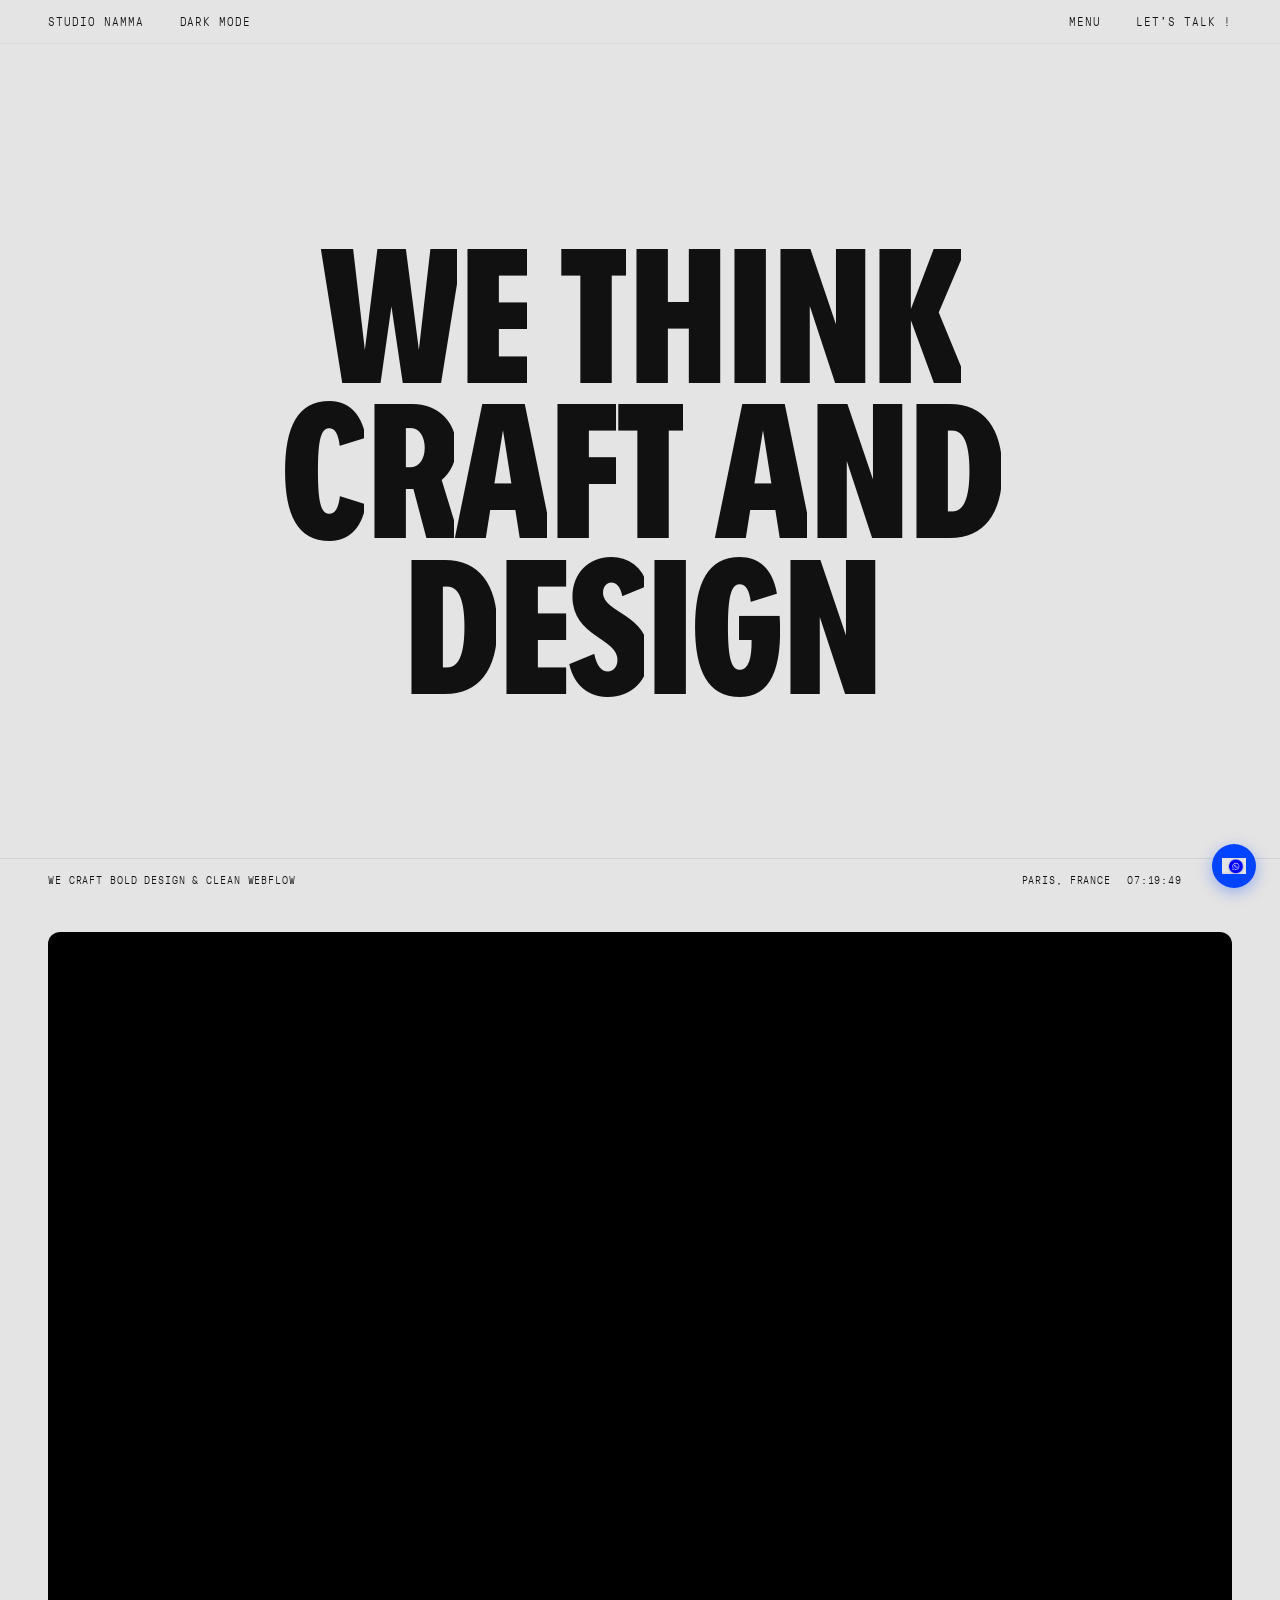
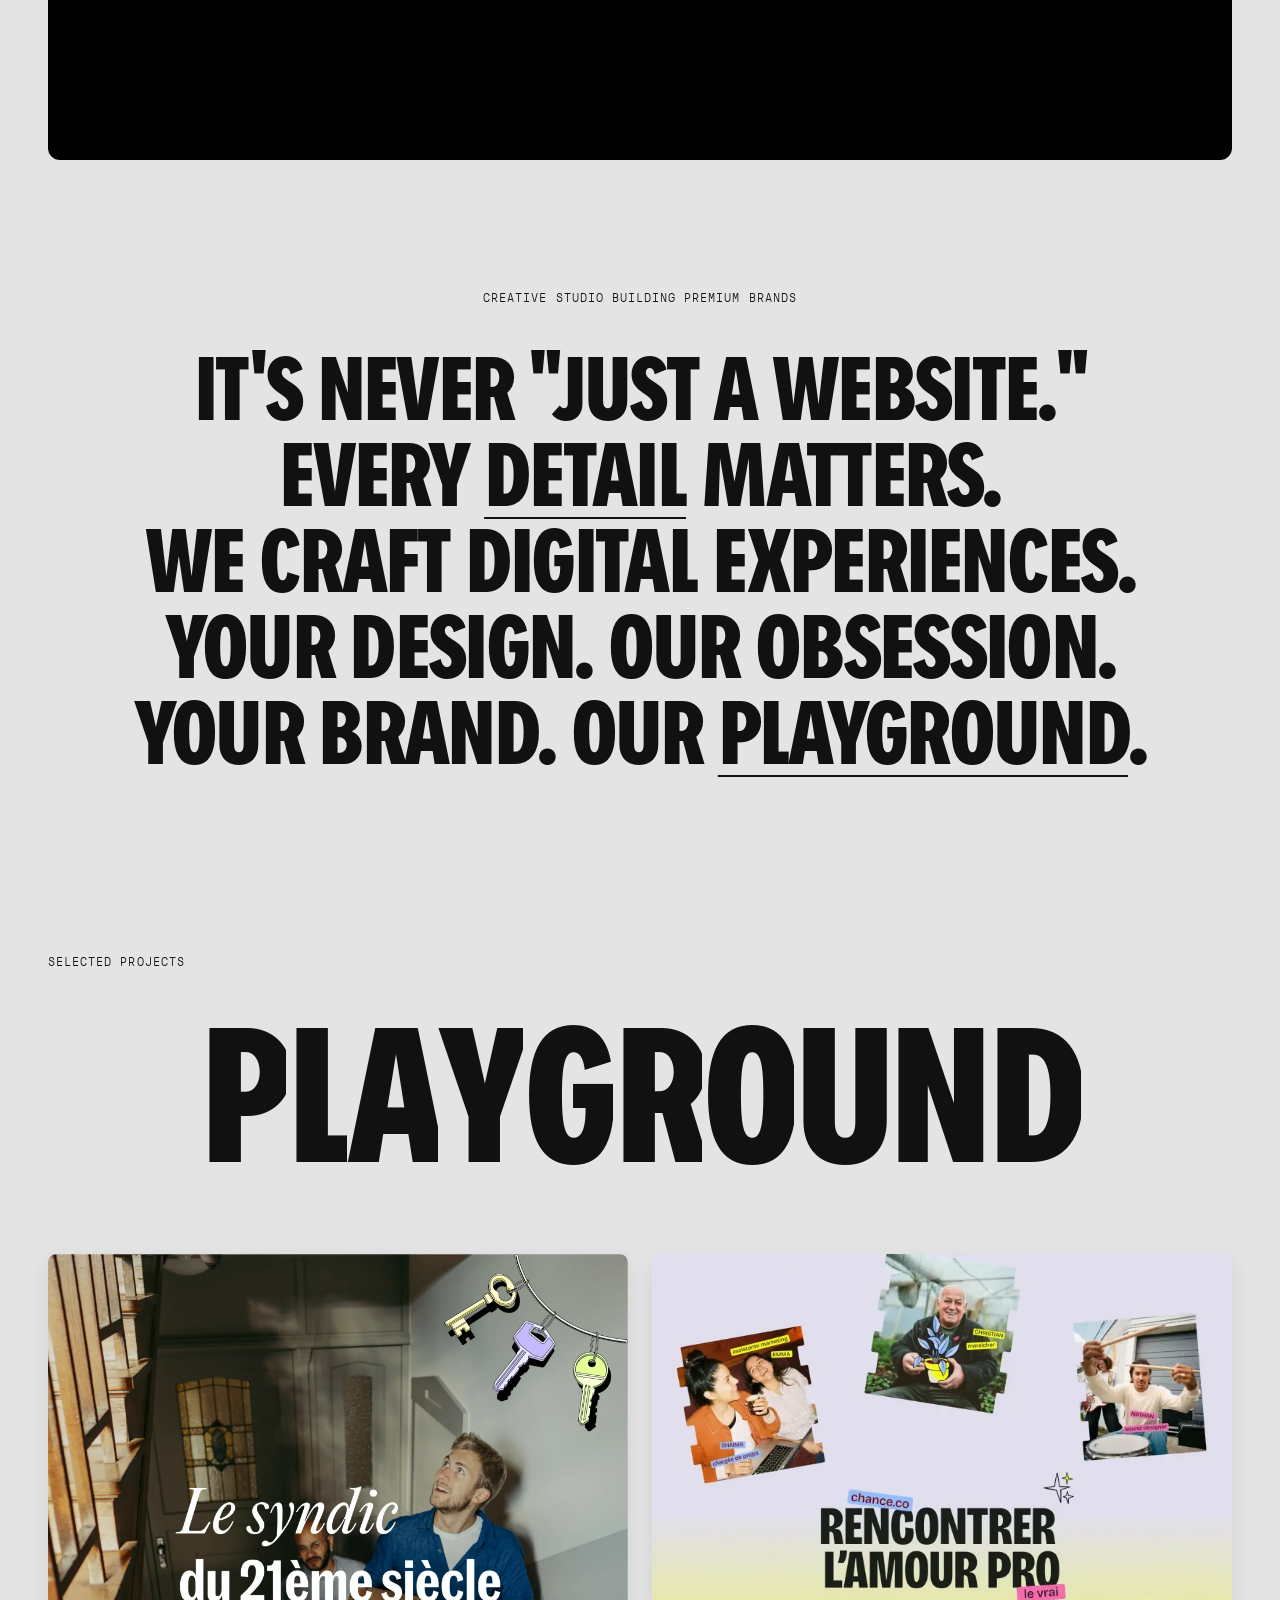
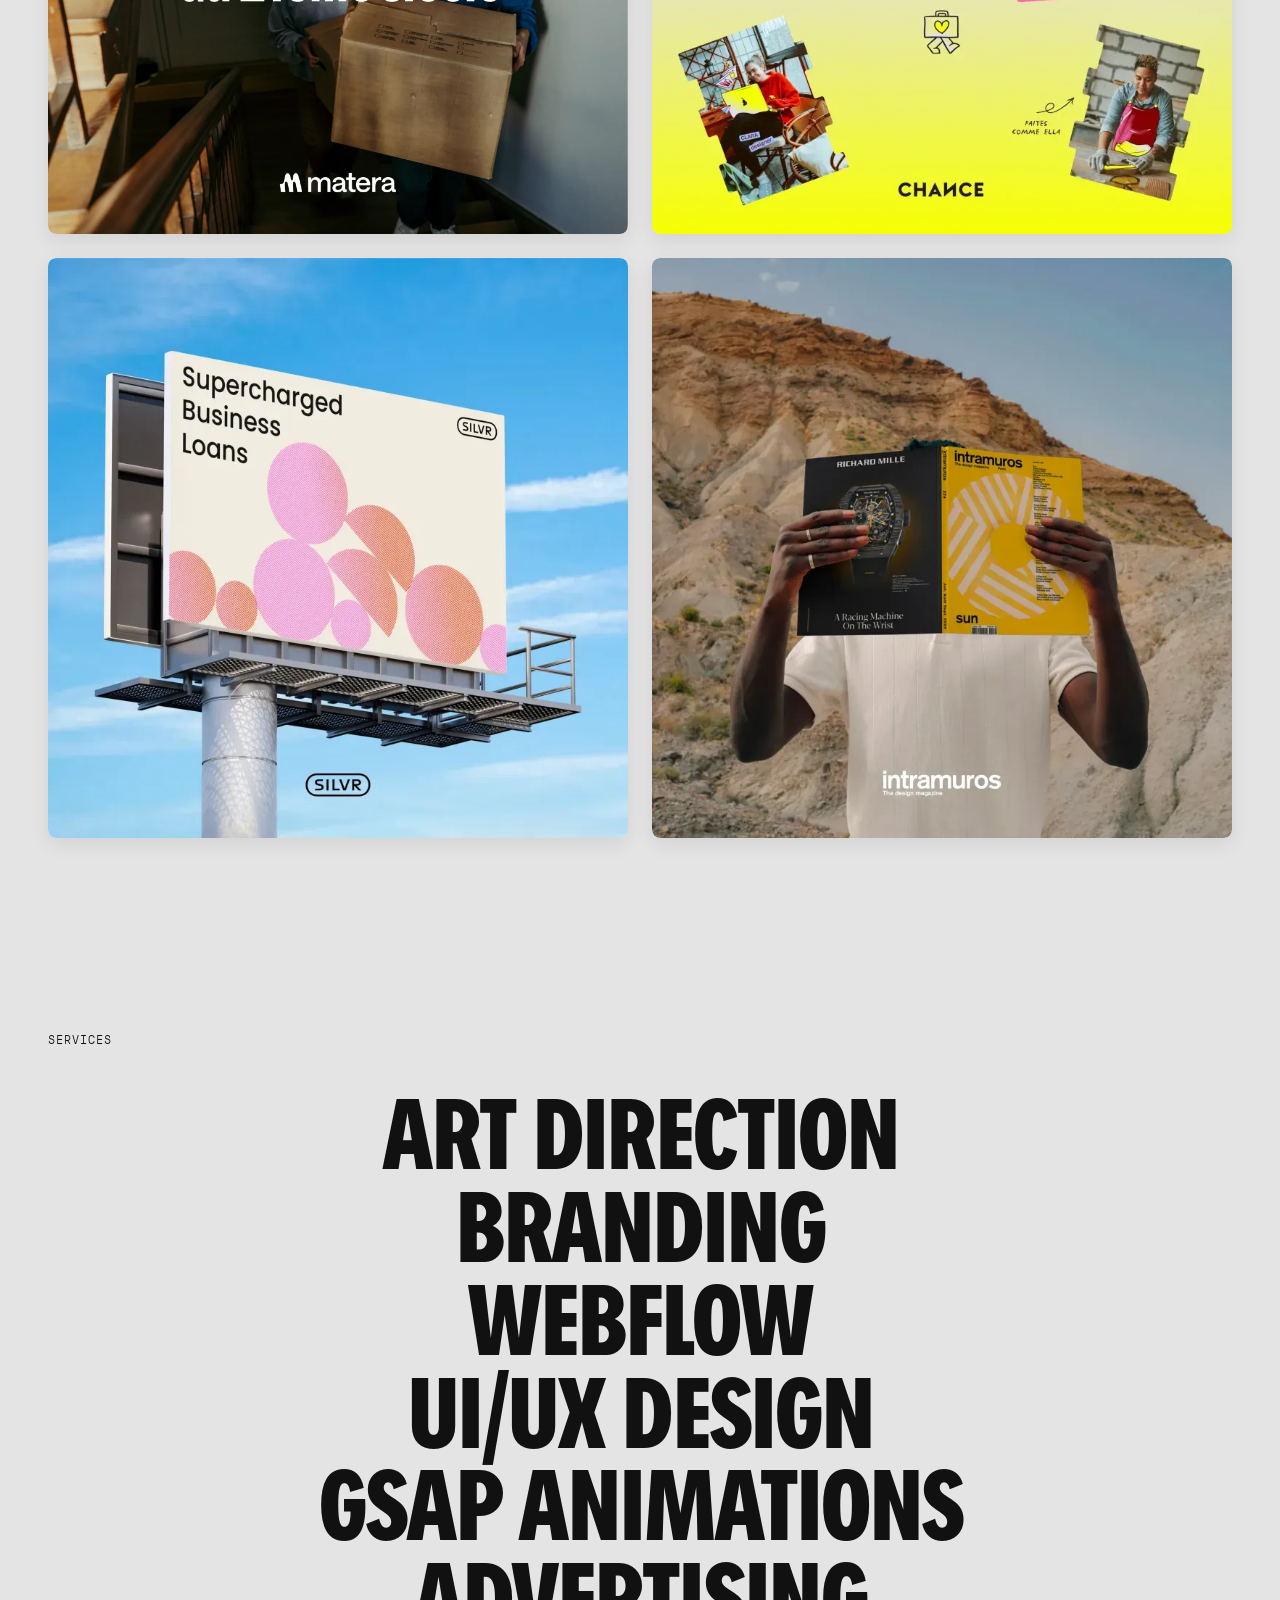
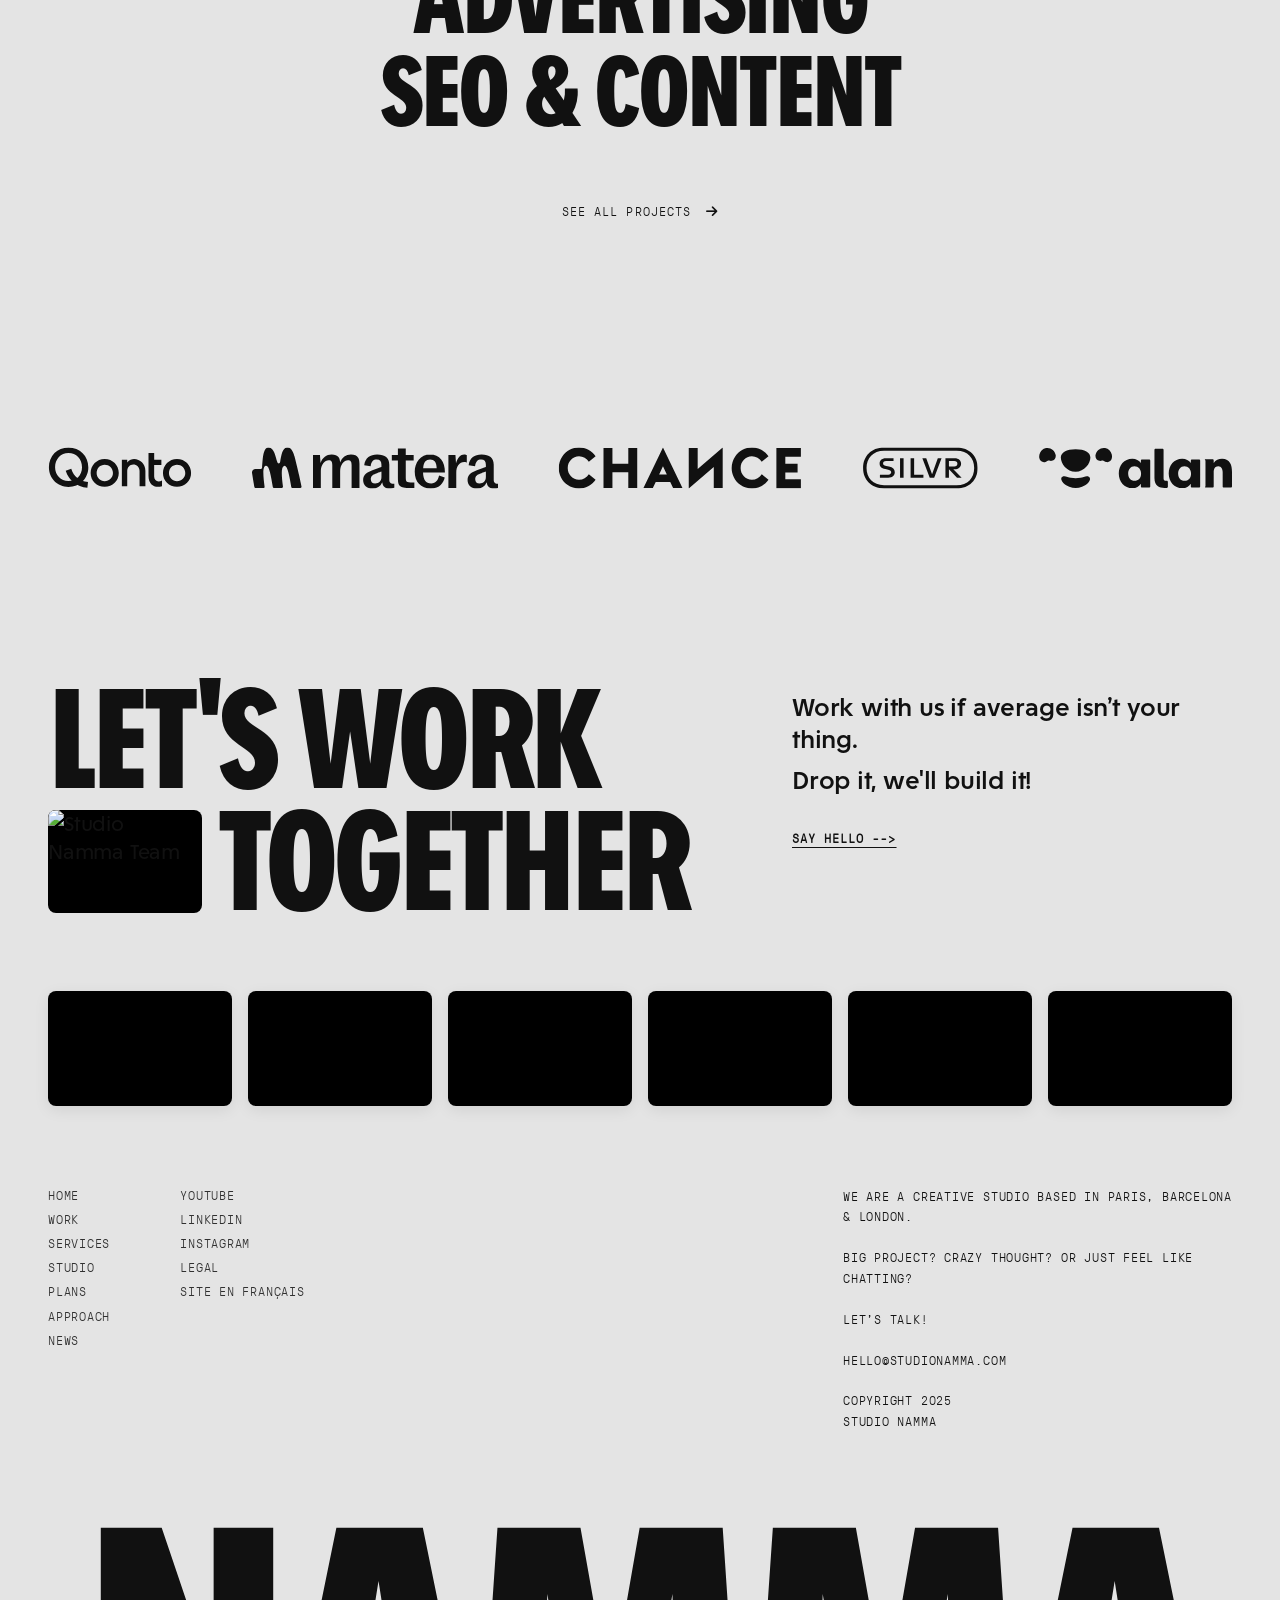
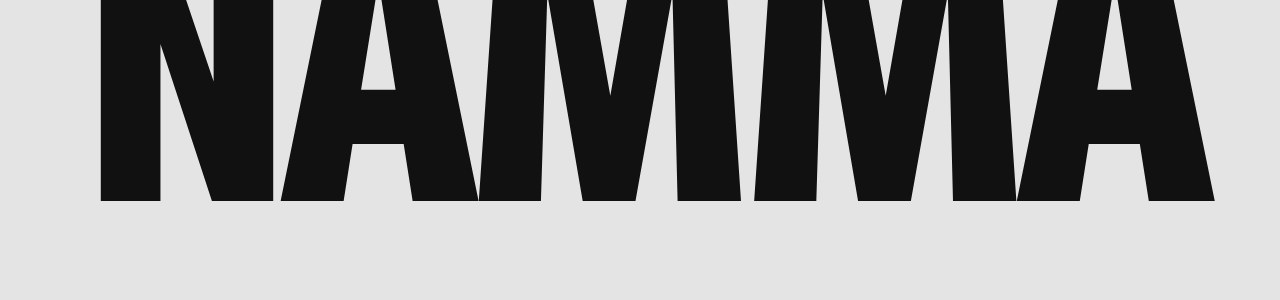
==== index.html @ 22ce5b70 "Initial commit: Studio Namma UI" ====
<!DOCTYPE html>
<html lang="en">

<head>
    <meta charset="UTF-8">
    <meta name="viewport" content="width=device-width, initial-scale=1.0">
    <title>Studio Namma - Creative Studio</title>
    <meta name="description" content="Studio Namma is a creative studio building premium brands, web experiences, and digital design.">

    <!-- Stylesheets in Sensible Order -->
    <link rel="stylesheet" href="css/navbar.css">
    <link rel="stylesheet" href="css/home.css">
    <link rel="stylesheet" href="css/footer.css">
    
    <link
        href="https://fonts.googleapis.com/css2?family=Anton&family=Archivo+Black&family=Barlow+Condensed:wght@400;700&family=Bebas+Neue&family=Oswald:wght@400;700&family=Space+Mono:wght@400;700&display=swap"
        rel="stylesheet">
    <link rel="stylesheet" href="https://cdnjs.cloudflare.com/ajax/libs/font-awesome/6.5.1/css/all.min.css">
</head>

<body>

    <!-- Sticky Navbar -->
    <nav class="navbar" id="navbar"></nav>

    <!-- Custom Cursor Elements -->
    <div class="home-custom-cursor" id="homeCustomCursor">
        <span class="home-custom-cursor__text"></span>
    </div>
    <div class="home-moving-visual-wrapper" id="homeMovingVisual">
        <video
            src="https://cdn.prod.website-files.com/679cb9cacf00799ba4b4c985%2F68dfa4ffe42ad829f9d5bd31_Home-Hero-lightV5-transcode.mp4"
            autoplay muted loop playsinline></video>
    </div>

    
    <!-- Hero Section -->
    <section class="home-hero home-container">
        <div class="home-hero-work" id="homeHeroWork">
            <div class="home-hero-text" id="homeHeroText"></div>
        </div>
    </section>

    <!-- Video Showreel Section -->
    <section class="home-video-section home-container" data-reveal>
        <iframe
            src="https://player.vimeo.com/video/1127104834?background=1&amp;badge=0&amp;autopause=0&amp;player_id=0&amp;app_id=58479&amp;autoplay=1&amp;muted=1&amp;loop=1"
            frameborder="0"
            allow="autoplay; fullscreen; picture-in-picture; clipboard-write; encrypted-media; web-share"
            referrerpolicy="strict-origin-when-cross-origin" title="Showreel_Namma_EN" data-ready="true">
        </iframe>
    </section>

    <!-- Description Section -->
    <section class="home-description home-container" data-reveal>
        <p class="home-description-secondary">
            CREATIVE STUDIO BUILDING PREMIUM BRANDS
        </p>
        <p class="home-description-primary">
            IT'S NEVER "JUST A WEBSITE."<br>
            EVERY <span>DETAIL</span> MATTERS. <br>
            WE CRAFT DIGITAL EXPERIENCES. <br>
            YOUR DESIGN. OUR OBSESSION. <br>
            YOUR BRAND. OUR <span>PLAYGROUND</span>.
        </p>
    </section>

    <!-- Playground Section -->
    <section class="home-playground home-container" data-reveal>
        <span data-split-animate>SELECTED PROJECTS</span>
        <div class="home-playground-link-container">
            <a href="work.html" class="home-playground-title" data-split-animate data-cursor-hover="Portfolio">PLAYGROUND</a>
        </div>
        <div class="home-playground-cards-container" id="homePlaygroundCards"></div>
    </section>

    <!-- Services Section -->
    <section class="home-services home-container" id="services" data-reveal>
        <span class="home-services-header-text">
            SERVICES
        </span>
        <div class="home-services-container" id="homeServicesContainer"></div>
        <div class="home-services-link-container">
            <a href="work.html" data-cursor-hover="Services">
                SEE ALL PROJECTS
            </a>
            <span>
                <i class="fa-solid fa-arrow-right"></i>
            </span>
        </div>
    </section>

    <!-- Client Logo Section -->
    <section class="home-logo home-container" data-reveal>

        <svg class="home-client-logo is-qonto" viewBox="0 0 128 38" fill="none" xmlns="http://www.w3.org/2000/svg">
            <mask id="mask0_2019_1807" style="mask-type:luminance" maskUnits="userSpaceOnUse" x="0" y="0" width="128"
                height="38">
                <path d="M127.75 0.785156H0.25V37.2138H127.75V0.785156Z" fill="#fff"></path>
            </mask>
            <g mask="url(#mask0_2019_1807)">
                <path
                    d="M65.804 35.2H70.596V21.633C70.596 18.366 72.93 15.815 75.948 15.815C78.966 15.815 81.58 18.242 81.58 21.633V35.2H86.777V21.385C86.777 15.566 81.985 11.0849 76.757 11.0849C74.828 11.0849 72.37 11.7694 70.596 14.1966V11.6139H65.804V35.2ZM114.907 11.0849C107.905 11.0849 102.428 16.655 102.428 23.563C102.428 30.595 107.781 35.761 114.907 35.761C122.032 35.761 127.509 30.626 127.509 23.563C127.509 16.655 122.157 11.0849 114.907 11.0849ZM114.907 30.875C110.923 30.875 107.781 27.608 107.781 23.563C107.781 19.237 111.079 16.095 114.907 16.095C119.014 16.095 122.312 19.206 122.312 23.563C122.312 27.608 119.139 30.875 114.907 30.875ZM101.588 35.2V30.191C98.01 31.964 94.587 30.595 94.587 26.674V16.375H101.028V11.645H94.618V5.54595H89.546V25.865C89.546 34.267 95.303 37.099 101.588 35.2ZM50.4634 11.0849C43.462 11.0849 37.9855 16.655 37.9855 23.563C37.9855 30.595 43.3376 35.761 50.4634 35.761C57.5891 35.761 63.066 30.626 63.066 23.563C63.066 16.655 57.7136 11.0849 50.4634 11.0849ZM50.4634 30.875C46.4804 30.875 43.3376 27.608 43.3376 23.563C43.3376 19.237 46.4804 16.095 50.4634 16.095C54.5709 16.095 57.8692 19.206 57.8692 23.563C57.8692 27.608 54.5709 30.875 50.4634 30.875ZM18.2262 0.785156C8.36218 0.785156 0.800781 8.25316 0.800781 18.397C0.800781 28.168 8.33108 35.885 18.2262 35.885C28.3704 35.885 35.9318 28.168 35.9318 18.553C35.9007 8.25316 28.3704 0.785156 18.2262 0.785156ZM18.2262 30.595C11.3805 30.595 6.30848 25.461 6.30848 18.397C6.30848 11.0849 11.3805 5.67046 18.2262 5.67046C25.2276 5.67046 30.2996 11.0849 30.2996 18.273C30.2996 25.461 25.2276 30.595 18.2262 30.595Z"
                    fill="currentColor"></path>
                <path
                    d="M35.0922 36.5706C25.2281 35.4816 18.9114 30.5956 15.7686 21.3856L20.7161 19.7676C23.1744 27.0796 27.8419 30.7516 35.6523 31.5606L35.0922 36.5706Z"
                    fill="currentColor"></path>
            </g>
        </svg>

        <svg class="home-client-logo is-matera" viewBox="0 0 162 28" fill="none" xmlns="http://www.w3.org/2000/svg">
            <mask id="mask0_2019_1800" style="mask-type:luminance" maskUnits="userSpaceOnUse" x="0" y="0" width="162"
                height="28">
                <path d="M162 0.5H0V27.5H162V0.5Z" fill="white"></path>
            </mask>
            <g mask="url(#mask0_2019_1800)">
                <path
                    d="M64.949 5.11719C61.6631 5.11719 59.1631 6.99089 57.8584 10.411C57.7282 7.58939 56.814 5.11719 52.2682 5.11719C48.8708 5.11719 46.3013 7.09689 45.0039 10.702L44.6093 5.52268H40.0327V27.094H45.1956V15.963C45.1956 14.018 45.7598 12.206 46.7854 10.86C47.7503 9.59299 49.0437 8.86698 50.3344 8.86698C52.1139 8.86698 52.7142 9.72598 52.7142 12.269V27.094H57.8771V16.045C57.8771 14.089 58.4366 12.262 59.4522 10.9C60.4158 9.60899 61.7145 8.86798 63.0152 8.86798C64.7947 8.86798 65.395 9.72598 65.395 12.27V27.095H70.5579V11.255C70.5579 8.21998 69.8915 5.11719 64.9503 5.11719H64.949Z"
                    fill="currentColor"></path>
                <path
                    d="M91.118 23.976L91.108 23.97C90.451 23.606 90.145 22.958 90.145 21.931V11.823C90.145 7.37338 87.455 5.11719 82.15 5.11719C79.792 5.11719 77.872 5.67608 76.444 6.77888C74.9059 7.96598 73.9838 9.75299 73.7027 12.093L73.6873 12.22L77.895 12.781L77.915 12.657C78.424 9.64898 79.579 8.42198 81.902 8.42198C84.004 8.42198 84.982 9.51498 84.982 11.864V13.277C84.339 13.522 83.52 13.813 82.654 14.121C81.516 14.526 80.226 14.984 79.054 15.438C76.197 16.556 72.9595 17.824 72.9595 21.85C72.9595 25.283 75.387 27.501 79.143 27.501C82.142 27.501 84.263 26.163 85.446 23.523H85.57C85.861 26.163 87.507 27.501 90.465 27.501C91.385 27.501 92.722 27.298 93.368 26.958L93.437 26.921V24.4H93.306C92.575 24.4 91.666 24.352 91.116 23.976H91.118ZM84.983 16.274V19.983C84.983 22.527 83.332 24.237 80.874 24.237C79.021 24.237 78 23.23 78 21.403C78 19.31 79.382 18.545 81.051 17.828C82.494 17.196 83.524 16.815 84.433 16.478C84.622 16.408 84.804 16.341 84.983 16.274Z"
                    fill="currentColor"></path>
                <path
                    d="M116.894 5.11719C113.881 5.11719 111.308 6.31148 109.453 8.56998C107.768 10.622 106.84 13.363 106.84 16.289C106.84 19.639 107.786 22.448 109.576 24.414C111.415 26.433 114.102 27.501 117.347 27.501C123.38 27.501 125.65 23.629 126.49 20.381L126.519 20.269L122.812 18.877L122.776 19.019C122.363 20.672 121.854 21.814 121.172 22.615C120.312 23.625 119.155 24.116 117.634 24.116C114.156 24.116 112.457 21.837 112.294 16.947H126.659V16.817C126.659 13.332 125.816 10.42 124.223 8.39498C122.535 6.25088 120.001 5.11778 116.893 5.11778L116.894 5.11719ZM121.245 14.17H112.384C112.705 10.277 114.153 8.46198 116.935 8.46198C119.717 8.46198 121.095 10.224 121.245 14.17Z"
                    fill="currentColor"></path>
                <path
                    d="M139.287 5.11594C136.885 5.11594 135.045 7.10684 133.946 10.882L133.563 5.52154H128.945V27.093H134.108V17.139C134.108 12.919 136.189 10.084 139.287 10.084C139.829 10.084 140.312 10.157 140.854 10.322L141.025 10.374V5.57944L140.963 5.54124C140.705 5.38254 140.144 5.11594 139.287 5.11594Z"
                    fill="currentColor"></path>
                <path
                    d="M161.868 24.4C161.138 24.4 160.229 24.352 159.679 23.976L159.668 23.97C159.012 23.606 158.706 22.958 158.706 21.931V11.823C158.706 7.37338 156.016 5.11719 150.711 5.11719C148.352 5.11719 146.433 5.67608 145.004 6.77888C143.467 7.96598 142.544 9.75299 142.263 12.093L142.248 12.22L146.455 12.781L146.476 12.657C146.985 9.64898 148.14 8.42198 150.463 8.42198C152.564 8.42198 153.543 9.51498 153.543 11.864V13.277C152.9 13.522 152.08 13.814 151.214 14.121C150.076 14.525 148.787 14.984 147.615 15.437C144.759 16.556 141.521 17.823 141.521 21.85C141.521 25.283 143.949 27.501 147.705 27.501C150.704 27.501 152.825 26.162 154.008 23.522H154.132C154.423 26.162 156.069 27.501 159.027 27.501C159.947 27.501 161.284 27.297 161.93 26.957L161.999 26.921V24.399L161.868 24.4ZM153.543 16.274V19.983C153.543 22.527 151.892 24.237 149.434 24.237C147.581 24.237 146.56 23.23 146.56 21.403C146.56 19.31 147.942 18.545 149.611 17.828C151.053 17.196 152.084 16.815 152.992 16.478C153.181 16.408 153.364 16.341 153.543 16.274Z"
                    fill="currentColor"></path>
                <path
                    d="M104.073 23.5461C103.209 23.5461 102.551 23.4551 102.062 23.2701C101.12 22.9131 100.952 22.1411 100.952 20.1441V9.15105H106.14V5.52195H100.952V1.15625H95.7899V5.52195H91.7959V9.15105H95.7899V20.3871C95.7899 24.2511 96.2189 25.6911 98.7569 26.5981C99.6219 26.9311 100.984 27.0941 102.921 27.0941H106.593V23.5461H104.074H104.073Z"
                    fill="currentColor"></path>
                <path
                    d="M27.8851 6.30604C27.4651 4.89054 26.1797 -0.0472643 22.8398 0.549836C19.8136 1.07334 19.2387 5.80704 18.4955 9.89304C18.2692 11.4 16.8937 11.352 16.5391 9.95404C15.5375 7.03224 14.5079 -0.0999583 10.5349 0.547242C6.94122 1.13254 7.10742 9.18204 6.64072 13.593C6.57392 14.221 5.99172 14.674 5.35132 14.673L2.28712 14.669C0.893621 14.667 -0.178779 15.887 0.0255205 17.247C0.38412 19.632 1.20272 24.421 1.55732 26.525C1.61812 26.885 1.92192 27.148 2.27782 27.147L7.53612 27.142C7.97882 27.146 8.32342 26.745 8.26462 26.293C7.41932 19.747 6.69612 13.029 9.05322 12.595C11.4069 12.161 12.4733 19.441 13.6652 26.513C13.726 26.873 14.0298 27.136 14.3857 27.135L19.6106 27.13C20.0433 27.134 20.3812 26.751 20.3418 26.311C20.3418 26.308 20.3418 26.304 20.3411 26.301C20.3405 26.294 20.3411 26.288 20.3398 26.281C19.4965 19.753 18.8347 13.112 21.0783 12.613C23.432 12.181 24.5792 19.46 25.7711 26.531C25.8319 26.891 26.1357 27.153 26.4916 27.153L31.804 27.14C32.2661 27.139 32.61 26.703 32.5165 26.236C32.1512 24.43 31.5863 21.776 30.9633 18.946C30.4445 16.589 28.2657 7.58524 27.8865 6.30604H27.8851Z"
                    fill="currentColor"></path>
            </g>
        </svg>

        <svg class="home-client-logo is-chance" viewBox="0 0 160 28" fill="none" xmlns="http://www.w3.org/2000/svg">
            <mask id="mask0_2019_1788" style="mask-type:luminance" maskUnits="userSpaceOnUse" x="0" y="0" width="160"
                height="28">
                <path d="M159.5 0.5H0.5V27.5H159.5V0.5Z" fill="white"></path>
            </mask>
            <g mask="url(#mask0_2019_1788)">
                <path
                    d="M13.8048 0.5C18.1291 0.5 22.1873 2.6488 24.682 6.2263L20.2469 9.905C18.872 7.6325 16.4327 6.2375 13.8048 6.2263C9.66909 6.2713 6.3538 9.702 6.3981 13.899C6.3981 13.932 6.3981 13.966 6.3981 14C6.2983 18.196 9.5693 21.672 13.705 21.774C13.7383 21.774 13.7716 21.774 13.8048 21.774C16.4327 21.774 18.872 20.368 20.2469 18.095L24.682 21.774C20.4465 27.871 12.1527 29.334 6.1431 25.036C0.133496 20.739 -1.3079 12.324 2.9276 6.2263C5.4224 2.6375 9.48059 0.5 13.8048 0.5Z"
                    fill="currentColor"></path>
                <path
                    d="M29.8721 0.792969H35.7376V11.143H46.1491V0.792969H52.0145V27.208H46.1491V16.869H35.7376V27.208H29.8721V0.792969Z"
                    fill="currentColor"></path>
                <path
                    d="M56.1064 27.207H62.2602L64.1673 23.113H73.6918L75.566 27.207H81.719L68.9129 0.5L56.1064 27.207ZM66.4071 18.275L68.9129 12.807L71.452 18.275H66.4071Z"
                    fill="currentColor"></path>
                <path d="M108.131 0.5V27.207H102.265V13.404L85.8438 27.5V0.792503H91.7097V14.596L108.131 0.5Z"
                    fill="currentColor"></path>
                <path
                    d="M127.299 0.5C131.624 0.5 135.682 2.6375 138.188 6.2263L133.752 9.905C132.377 7.6212 129.938 6.2375 127.299 6.2263C123.163 6.2825 119.859 9.725 119.915 13.921C119.915 13.944 119.915 13.978 119.915 14C119.815 18.196 123.086 21.672 127.222 21.774C127.255 21.774 127.277 21.774 127.31 21.774C129.949 21.774 132.389 20.379 133.763 18.095L138.199 21.774C133.963 27.871 125.669 29.334 119.66 25.036C113.65 20.739 112.209 12.324 116.444 6.2263C118.928 2.6375 122.986 0.5 127.299 0.5Z"
                    fill="currentColor"></path>
                <path
                    d="M143.377 0.792969H159.499V6.67667H149.243V11.177H157.304V16.903H149.243V21.403H159.499V27.287H143.377V0.792969Z"
                    fill="currentColor"></path>
            </g>
        </svg>

        <svg class="home-client-logo is-silvr" viewBox="0 0 104 38" fill="none" xmlns="http://www.w3.org/2000/svg">
            <mask id="mask0_2019_1777" style="mask-type:luminance" maskUnits="userSpaceOnUse" x="0" y="0" width="104"
                height="38">
                <path d="M103.071 0.785156H0.928711V37.215H103.071V0.785156Z" fill="white"></path>
            </mask>
            <g mask="url(#mask0_2019_1777)">
                <path
                    d="M77.47 17.592V12.8707H82.192C84.011 12.8707 85.008 13.824 85.008 15.253C85.008 16.683 84.011 17.592 82.192 17.592H77.47ZM74.352 27.685H77.47V20.061L84.661 27.685H88.776L82.712 21.448C82.235 20.971 81.759 20.451 81.369 20.105H82.669C85.614 20.105 88.3 18.329 88.3 15.21C88.3 12.1776 85.917 10.2717 82.712 10.2717H74.352V27.685ZM70.366 37.215H84.315C95.837 37.215 103.071 29.245 103.071 18.935C103.071 8.62555 95.88 0.785156 84.315 0.785156H70.366V3.60075H84.315C94.278 3.60075 99.952 10.0984 99.952 18.892C99.952 27.685 94.278 34.399 84.315 34.399H70.366V37.215ZM53.7757 10.2717L60.36 27.685H64.302L70.886 10.2717H67.551L62.439 24.566L57.241 10.2717H53.7757ZM51.6967 37.215H72.966V34.399H51.6967V37.215ZM51.6967 3.60075H72.966V0.785156H51.6967V3.60075ZM43.2929 27.685H54.7287V25H46.4552V10.2717H43.2929V27.685ZM39.3079 37.215H56.938V34.399H39.3079V37.215ZM39.3079 3.60075H56.938V0.785156H39.3079V3.60075ZM33.8933 27.685H37.0555V10.2717H33.8933V27.685ZM29.9081 37.215H41.0407V34.399H29.9081V37.215ZM29.9081 3.60075H41.0407V0.785156H29.9081V3.60075ZM15.6999 14.95C15.6999 17.506 16.9128 19.108 20.8981 19.931L23.3672 20.451C25.4031 20.884 26.0095 21.664 26.0095 22.834C26.0095 23.743 25.3164 25 23.3238 25H15.9599V27.685H23.3238C27.4823 27.685 29.215 25.303 29.215 22.834C29.215 20.105 27.5689 18.415 24.0169 17.679L21.5045 17.159C19.3819 16.726 18.7755 15.99 18.7755 14.907C18.7755 14.04 19.4253 12.8707 21.5478 12.8707H28.0887V10.2717H21.3312C17.346 10.2717 15.6999 12.5675 15.6999 14.95ZM19.6852 37.215H31.8574V34.399H19.6852C9.72211 34.399 4.04761 27.902 4.04761 19.108C4.04761 10.315 9.72211 3.60075 19.6852 3.60075H31.8574V0.785156H19.6852C8.16271 0.785156 0.928711 8.75556 0.928711 19.065C0.928711 29.375 8.11941 37.215 19.6852 37.215Z"
                    fill="currentColor"></path>
            </g>
        </svg>

        <svg class="home-client-logo is-alan" viewBox="0 0 154 34" fill="none" xmlns="http://www.w3.org/2000/svg">
            <path fill-rule="evenodd" clip-rule="evenodd"
                d="M13.3173 6.71729C12.6769 2.95169 9.24429 0.441289 5.63229 1.10729C2.99379 1.59399 0.970091 3.69459 0.355291 6.25619V6.28179C0.329691 6.38429 0.30409 6.48679 0.30409 6.56359V6.58919C0.278491 6.69169 0.27849 6.76849 0.25289 6.87099C0.25289 6.89659 0.25289 6.89659 0.25289 6.92219C0.22719 7.02469 0.22719 7.12719 0.20159 7.22959V7.25529C0.20159 7.35769 0.175991 7.46019 0.175991 7.53699C0.175991 7.63949 0.150391 7.74199 0.150391 7.87009C0.150391 7.89569 0.150391 7.92129 0.150391 7.94689C0.150391 7.97249 0.150391 7.99809 0.150391 8.02379C0.150391 8.07499 0.150391 8.10059 0.150391 8.15179C0.150391 8.48489 0.20159 8.81789 0.25289 9.12529C0.61149 11.277 2.58399 12.712 4.63329 12.327C5.37619 12.199 6.01659 11.841 6.52889 11.354C6.96439 10.944 7.57919 10.816 8.14269 11.072C8.80879 11.354 9.52599 11.431 10.2433 11.303C12.2158 10.944 13.5478 9.02279 13.3429 6.97349C13.3429 6.89659 13.3173 6.79419 13.3173 6.71729ZM29.1739 2.00389C21.9244 2.00389 17.3903 4.56549 17.3903 8.68979C17.3903 13.506 22.0269 20.064 29.1739 20.064C36.2185 20.064 40.9575 13.429 40.9575 8.68979C40.9575 4.48869 36.5515 2.00389 29.1739 2.00389ZM58.1718 7.61389C58.1718 7.58829 58.1718 7.56269 58.1718 7.51139C58.1718 7.43459 58.1718 7.33209 58.1462 7.22959V7.20399C58.1462 7.10159 58.1206 6.99909 58.1206 6.89659V6.84539C58.095 6.64049 58.0438 6.43549 58.0181 6.25619V6.23059C57.4033 3.66889 55.4053 1.56839 52.7411 1.08169C49.1548 0.415592 45.6966 2.92609 45.0562 6.69169C45.0306 6.76849 45.0306 6.87099 45.0306 6.94789C44.8256 8.99719 46.1577 10.8928 48.1302 11.277C48.873 11.405 49.5903 11.303 50.2307 11.047C50.7687 10.816 51.4091 10.9184 51.8189 11.328C52.3313 11.815 52.9717 12.174 53.7146 12.302C55.7639 12.686 57.7364 11.251 58.095 9.09959C58.1462 8.76659 58.1718 8.43359 58.1975 8.12619C58.1975 8.07499 58.1975 8.04939 58.1975 7.99809C58.1975 7.97249 58.1975 7.94689 58.1975 7.92129C58.1975 7.89569 58.1975 7.84439 58.1975 7.84439C58.1718 7.76759 58.1718 7.69069 58.1718 7.61389ZM39.6255 23.88C37.7298 23.009 35.1682 24.47 32.9908 24.854C31.71 25.059 30.4547 25.187 29.1995 25.187C27.9187 25.161 26.6635 25.059 25.4083 24.854C23.2309 24.495 20.6692 23.035 18.7736 23.88C17.8002 24.316 17.5184 25.392 17.9026 26.647C18.1844 27.518 18.6968 28.338 19.3628 28.978C20.7461 30.336 22.488 31.36 24.1275 32.001C25.7669 32.667 27.5088 33.025 29.2252 33.025C30.9671 33 32.6834 32.667 34.3228 32.001C35.9367 31.36 37.7042 30.31 39.0875 28.978C39.7535 28.338 40.2659 27.518 40.5477 26.647C40.8807 25.366 40.5989 24.316 39.6255 23.88ZM145.934 9.63759C143.065 9.63759 140.862 10.6879 139.274 13.045V10.9697C139.274 10.4829 138.89 10.0987 138.403 10.0987H132.716C132.229 10.0987 131.845 10.4829 132.716 10.9697V31.668C131.845 32.155 132.229 32.539 132.716 32.539H138.403C138.89 32.539 139.274 32.155 139.274 31.668V20.422C139.274 17.861 140.17 15.606 142.86 15.606C145.601 15.606 146.421 18.245 146.421 20.422V31.668C146.421 32.155 146.805 32.539 147.292 32.539H152.979C153.465 32.539 153.85 32.155 153.85 31.668V19.987C153.875 15.094 152.492 9.63759 145.934 9.63759ZM101.822 27.159H100.644C99.696 27.134 99.312 26.416 99.312 25.443V2.54179C99.312 2.05509 98.928 1.67089 98.441 1.67089H92.908C92.421 1.67089 92.037 2.05509 92.037 2.54179V25.059C92.037 31.514 96.187 33 100.055 33C100.593 33 101.105 32.974 101.925 32.897C102.386 32.846 102.745 32.488 102.745 32.026V28.03C102.693 27.544 102.309 27.159 101.822 27.159ZM116.014 27.185C112.863 27.185 110.916 24.572 110.916 21.293C110.916 18.142 112.786 15.529 115.937 15.529C119.088 15.529 121.214 17.912 121.214 21.498C121.214 25.059 118.96 27.185 116.014 27.185ZM127.618 10.1243H121.906C121.419 10.1243 121.035 10.5086 121.035 10.9953V13.096C119.652 11.021 117.141 9.63759 114.195 9.63759C107.612 9.63759 103.411 14.787 103.411 21.293C103.411 27.928 107.791 33.025 114.246 33.025C117.397 33.025 119.626 31.668 121.035 29.465V31.668C121.035 32.155 121.419 32.539 121.906 32.539H127.618C128.105 32.539 128.489 32.155 128.489 31.668V10.9697C128.489 10.5086 128.105 10.1243 127.618 10.1243ZM76.206 27.185C73.055 27.185 71.083 24.572 71.083 21.293C71.083 18.142 72.953 15.529 76.103 15.529C79.254 15.529 81.38 17.912 81.38 21.498C81.406 25.059 79.152 27.185 76.206 27.185ZM87.81 10.1243H82.098C81.611 10.1243 81.227 10.5086 81.227 10.9953V13.096C79.843 11.021 77.333 9.63759 74.387 9.63759C67.8037 9.63759 63.6025 14.787 63.6025 21.293C63.6025 27.928 67.983 33.025 74.438 33.025C77.589 33.025 79.818 31.668 81.227 29.465V31.668C81.227 32.155 81.611 32.539 82.098 32.539H87.81C88.297 32.539 88.681 32.155 88.681 31.668V10.9697C88.681 10.5086 88.297 10.1243 87.81 10.1243Z"
                    fill="currentColor"></path>
        </svg>

    </section>

    <!-- Semantic Footer Container -->
    <footer class="site-footer" id="footer"></footer>

    <!-- Scripts in Sensible Order -->
    <script src="js/navbar.js"></script>
    <script src="js/home.js"></script>
    <script src="js/footer.js"></script>
</body>

</html>
---- css/navbar.css ----
/* =========================================
   NAVBAR STYLES (Studio Namma - Pixel Perfect)
   ========================================= */

.navbar {
  position: sticky;
  top: 0;
  left: 0;
  height: 44px;
  width: 100%;
  background-color: #e4e4e4;
  display: flex;
  align-items: center;
  justify-content: space-between;
  padding: 0 48px;
  font-family: 'Gt Pressura Mono', 'Space Mono', monospace;
  font-size: 12px;
  font-weight: 500;
  letter-spacing: 0.08em;
  text-transform: uppercase;
  z-index: 1000;
  border-bottom: 1px solid rgba(20, 20, 20, 0.06);
  transition: background-color 0.4s ease, border-color 0.4s ease;
}

[data-theme="dark"] .navbar {
  background-color: #111;
  border-bottom: 1px solid rgba(255, 255, 255, 0.1);
}

.navbar-left,
.navbar-right {
  display: flex;
  align-items: center;
  gap: 36px;
}

.navbar-h1-div {
  cursor: pointer;
  overflow: hidden;
  display: inline-flex;
  align-items: center;
}

.navbar-h1 {
  color: #111;
  font-size: 12px;
  font-family: 'Gt Pressura Mono', 'Space Mono', monospace;
  font-weight: 500;
  letter-spacing: 0.08em;
  text-transform: uppercase;
  transition: color 0.3s ease;
  user-select: none;
  white-space: nowrap;
  text-decoration: none;
}

[data-theme="dark"] .navbar-h1 {
  color: #fff;
}

.navbar-heading-animation {
  animation: navbar-anim-text 0.4s 1 ease-in-out;
}

@keyframes navbar-anim-text {
  0% {
    transform: translate(0px, 0px);
  }
  50% {
    transform: translate(-10px, -10px);
  }
  51% {
    transform: translate(8px, 8px);
  }
  100% {
    transform: translate(0px, 0px);
  }
}

/* =========================================
   MENU OVERLAY PAGE
   ========================================= */

.navbar-menu-page {
  height: calc(100vh - 44px);
  width: 100%;
  position: fixed;
  top: 44px;
  left: 0;
  background-color: #e4e4e4;
  display: none;
  z-index: 999;
  overflow-y: auto;
  padding: 40px 48px;
}

[data-theme="dark"] .navbar-menu-page {
  background-color: #111;
  color: #fff;
}

.navbar-menu-grid {
  display: flex;
  justify-content: space-between;
  max-width: 1200px;
  margin-top: 20px;
}

.navbar-menu-col {
  display: flex;
  flex-direction: column;
  gap: 12px;
}

.navbar-menu-box {
  display: flex;
  align-items: center;
  cursor: pointer;
  text-decoration: none;
  color: inherit;
  margin-bottom: 8px;
}

.navbar-menu-video {
  height: clamp(50px, 6vw, 85px);
  width: 0px;
  background-color: #000;
  border-radius: 6px;
  overflow: hidden;
  flex-shrink: 0;
  transition: width 0.3s cubic-bezier(0.16, 1, 0.3, 1);
}

.navbar-anim-video-expand {
  animation: navbar-video-expand 0.25s 1 ease-in-out forwards;
}

.navbar-anim-video-collapse {
  animation: navbar-video-collapse 0.25s 1 ease-in-out forwards;
}

.navbar-menu-h1 {
  font-family: 'Mixtape Extra Condensed', 'Impact', sans-serif;
  font-size: clamp(50px, 7.5vw, 110px);
  line-height: 0.88;
  letter-spacing: -0.03em;
  font-weight: 800;
  color: #111;
  margin: 0 0 0 10px;
  text-transform: uppercase;
  transition: color 0.3s ease;
}

[data-theme="dark"] .navbar-menu-h1 {
  color: #fff;
}

@keyframes navbar-video-expand {
  0% {
    width: 0;
  }
  100% {
    width: 160px;
  }
}

@keyframes navbar-video-collapse {
  0% {
    width: 160px;
  }
  100% {
    width: 0px;
  }
}

.navbar-video-real {
  height: 100%;
  width: 100%;
  object-fit: cover;
}

/* =========================================
   CONTACT OVERLAY PAGE
   ========================================= */

.navbar-contact-page {
  position: fixed;
  top: 0;
  left: 0;
  width: 100%;
  height: 100vh;
  background: #e4e4e4;
  padding: 48px;
  box-sizing: border-box;
  z-index: 1001;
  overflow-y: auto;
  font-family: -apple-system, BlinkMacSystemFont, "Segoe UI", Roboto, sans-serif;
}

[data-theme="dark"] .navbar-contact-page {
  background: #111;
  color: #fff;
}

.navbar-contact-letswork {
  margin: 0;
  font-family: 'Mixtape Extra Condensed', 'Impact', sans-serif;
  font-size: clamp(60px, 10vw, 140px);
  font-weight: 800;
  line-height: 0.86;
  letter-spacing: -0.04em;
  color: #111;
  text-transform: uppercase;
}

[data-theme="dark"] .navbar-contact-letswork {
  color: #fff;
}

.navbar-contact-together-div {
  display: flex;
  align-items: center;
  gap: 16px;
  margin-top: 4px;
}

.navbar-contact-together {
  margin: 0;
  font-family: 'Mixtape Extra Condensed', 'Impact', sans-serif;
  font-size: clamp(60px, 10vw, 140px);
  font-weight: 800;
  line-height: 0.86;
  letter-spacing: -0.04em;
  color: #111;
  text-transform: uppercase;
  cursor: pointer;
}

[data-theme="dark"] .navbar-contact-together {
  color: #fff;
}

.navbar-contact-video {
  width: 0px;
  height: clamp(50px, 7vw, 95px);
  overflow: hidden;
  border-radius: 8px;
  flex-shrink: 0;
  transition: width 0.4s ease;
}

.navbar-contact-video-real {
  width: 150px;
  height: 100%;
  object-fit: cover;
  display: block;
}

/* Contact Form */
.navbar-contact-form {
  margin-top: 48px;
  width: 100%;
  max-width: 900px;
}

.navbar-contact-row {
  display: flex;
  align-items: center;
  margin-bottom: 12px;
}

.navbar-contact-row label {
  width: 120px;
  flex-shrink: 0;
  font-family: 'Gt Pressura Mono', 'Space Mono', monospace;
  font-size: 12px;
  font-weight: 600;
  letter-spacing: 0.08em;
  color: #111;
  text-transform: uppercase;
}

[data-theme="dark"] .navbar-contact-row label {
  color: #aaa;
}

.navbar-contact-row input {
  width: 80%;
  border: none;
  outline: none;
  background: transparent;
  padding: 4px 0;
  margin: 0;
  font-family: 'Mixtape Extra Condensed', 'Impact', sans-serif;
  font-size: clamp(32px, 4.5vw, 56px);
  font-weight: 800;
  line-height: 1.1;
  letter-spacing: -0.02em;
  color: #111;
  text-transform: uppercase;
}

[data-theme="dark"] .navbar-contact-row input {
  color: #fff;
}

.navbar-contact-row input::placeholder {
  color: #999;
  opacity: 0.5;
}

.navbar-interests {
  display: flex;
  align-items: center;
  gap: 10px;
  flex-wrap: wrap;
}

.navbar-interests button {
  border: none;
  border-radius: 4px;
  background: #c6c6c6;
  color: #111;
  padding: 6px 14px;
  font-family: 'Mixtape Extra Condensed', 'Impact', sans-serif;
  font-size: 20px;
  font-weight: 800;
  letter-spacing: 0.02em;
  cursor: pointer;
  transition: background 0.2s ease, color 0.2s ease;
}

.navbar-interests button:hover,
.navbar-interests button.is-selected {
  background: #111;
  color: #fff;
}

[data-theme="dark"] .navbar-interests button {
  background: #333;
  color: #ddd;
}

[data-theme="dark"] .navbar-interests button:hover,
[data-theme="dark"] .navbar-interests button.is-selected {
  background: #fff;
  color: #000;
}

.navbar-contact-close {
  position: absolute;
  top: 32px;
  right: 48px;
  font-family: 'Gt Pressura Mono', 'Space Mono', monospace;
  font-size: 12px;
  font-weight: 600;
  letter-spacing: 0.08em;
  color: #111;
  cursor: pointer;
  text-transform: uppercase;
}

[data-theme="dark"] .navbar-contact-close {
  color: #fff;
}

.navbar-contact-close:hover {
  text-decoration: underline;
}

@media (max-width: 768px) {
  .navbar {
    padding: 0 20px;
  }
  .navbar-left,
  .navbar-right {
    gap: 16px;
  }
  .navbar-contact-page {
    padding: 24px;
  }
  .navbar-contact-row {
    flex-direction: column;
    align-items: flex-start;
  }
  .navbar-contact-row input {
    width: 100%;
  }
}
---- css/home.css ----
/* ==========================================================
   CUSTOM FONTS (Studio Namma Official Typefaces)
   ========================================================== */

@font-face {
  font-family: 'Mixtape Extra Condensed';
  src: url('../fonts/MixtapeExtraCondensed-ExtraBold.otf') format('opentype'),
    url('https://cdn.prod.website-files.com/679cb9cacf00799ba4b4c985/68396a14a9b4604f87fdbba4_MixtapeExtraCondensed-ExtraBold.otf') format('opentype');
  font-weight: 800;
  font-style: normal;
  font-display: swap;
}

@font-face {
  font-family: 'Mixtape';
  src: url('../fonts/Mixtape-NormalRegular.otf') format('opentype'),
    url('https://cdn.prod.website-files.com/679cb9cacf00799ba4b4c985/68cab20c0e1c2178793b353b_Mixtape-NormalRegular.otf') format('opentype');
  font-weight: 400;
  font-style: normal;
  font-display: swap;
}

@font-face {
  font-family: 'Mixtape';
  src: url('../fonts/Mixtape-NormalRegularItalic.otf') format('opentype'),
    url('https://cdn.prod.website-files.com/679cb9cacf00799ba4b4c985/68cab21812a127abbbb137a6_Mixtape-NormalRegularItalic.otf') format('opentype');
  font-weight: 400;
  font-style: italic;
  font-display: swap;
}

@font-face {
  font-family: 'Mixtape';
  src: url('../fonts/Mixtape-NormalMedium.otf') format('opentype'),
    url('https://cdn.prod.website-files.com/679cb9cacf00799ba4b4c985/68ca9eea634ed645ce7dfec4_Mixtape-NormalMedium.otf') format('opentype');
  font-weight: 500;
  font-style: normal;
  font-display: swap;
}

@font-face {
  font-family: 'Mixtape';
  src: url('../fonts/Mixtape-NormalSemiBold.otf') format('opentype'),
    url('https://cdn.prod.website-files.com/679cb9cacf00799ba4b4c985/68ca9eead3592b9b0feee94b_Mixtape-NormalSemiBold.otf') format('opentype');
  font-weight: 600;
  font-style: normal;
  font-display: swap;
}

@font-face {
  font-family: 'Gt Pressura Mono';
  src: url('../fonts/GTPressuraMono-Light.ttf') format('truetype'),
    url('https://cdn.prod.website-files.com/679cb9cacf00799ba4b4c985/679cbd779f2ae36caa619a62_GT%20Pressura%20Mono%20Light%20Web.ttf') format('truetype');
  font-weight: 300 400;
  font-style: normal;
  font-display: swap;
}

@font-face {
  font-family: 'Neue Montreal';
  src: url('../fonts/NeueMontreal-Regular.otf') format('opentype'),
    url('https://cdn.prod.website-files.com/679cb9cacf00799ba4b4c985/6839706715b5360bdb1d1ffd_NeueMontreal-Regular.otf') format('opentype');
  font-weight: 400;
  font-style: normal;
  font-display: swap;
}


/* ==========================================================
   CSS VARIABLES & GLOBAL BASE
   ========================================================== */

:root {
  --bg: #e4e4e4;
  --text-primary: rgb(17, 17, 17);
  --text-secondary: #6b6b6b;
  --accent: #0d00f0;
  --white: #ffffff;

  --font-display: 'Mixtape Extra Condensed', 'Impact', sans-serif;
  --font-projects: 'Mixtape Extra Condensed', 'Impact', sans-serif;
  --font-body: 'Mixtape', sans-serif;
  --font-mono: 'Gt Pressura Mono', 'Space Mono', monospace;

  --header-height: 44px;
  --radius-md: 8px;
}

[data-theme="dark"] {
  --bg: #111111;
  --text-primary: #e4e4e4;
  --text-secondary: #a0a0a0;
  --white: #111111;
}

*,
*::before,
*::after {
  margin: 0;
  padding: 0;
  box-sizing: border-box;
}

html {
  scroll-behavior: smooth;
}

body {
  background-color: var(--bg);
  color: var(--text-primary);
  font-family: var(--font-body);
  font-size: 20px;
  line-height: 1.4;
  font-weight: 400;
  letter-spacing: -0.01em;
  overflow-x: hidden;
  transition: background-color 0.4s ease, color 0.4s ease;
}

img,
video {
  display: block;
  max-width: 100%;
}

a {
  text-decoration: none;
  color: inherit;
}

.home-container {
  width: 100%;
  max-width: 1920px;
  margin: 0 auto;
  padding: 0 48px;
}

.home-flex {
  display: flex;
  justify-content: space-between;
}

.home-section {
  position: relative;
  width: 100%;
}


/* ==========================================================
   HERO SECTION
   ========================================================== */

.home-hero {
  min-height: calc(100vh - 44px);
  display: flex;
  justify-content: center;
  align-items: center;
  padding: 40px 48px;
  overflow: hidden;
  position: relative;
}

.home-hero-work {
  width: 100%;
}

.home-hero-text {
  font-family: var(--font-display);
  font-size: clamp(100px, 15vw, 220px);
  line-height: 0.81;
  letter-spacing: -0.035em;
  text-transform: uppercase;
  font-weight: 800;
  text-align: center;
  color: var(--text-primary);
  position: relative;
  z-index: 1;

  -webkit-font-smoothing: antialiased;
  -moz-osx-font-smoothing: grayscale;
  text-rendering: optimizeLegibility;
}

.home-hero-line-overflow {
  overflow: hidden;
  isolation: isolate;
}

.home-hero-line {
  margin: 0;
  display: block;
  white-space: nowrap;
}


/* ==========================================================
   SPLIT TEXT ANIMATION
   ========================================================== */

.home-split-word {
  display: inline-block;
}

.home-split-char-mask {
  display: inline-block;
  overflow: hidden;
  vertical-align: bottom;
}

.home-split-char {
  display: inline-block;
  transform: translateY(110%);
  transition: transform 0.65s cubic-bezier(0.16, 1, 0.3, 1);
}

.home-split-char.risen {
  transform: translateY(0);
}


/* ==========================================================
   VIDEO / SHOWREEL SECTION
   ========================================================== */

.home-video-section {
  position: relative;
  width: calc(100% - 96px);
  margin-left: auto;
  margin-right: auto;
  height: 92vh;
  margin-top: 2rem;
  margin-bottom: 4rem;
  overflow: hidden;
  border-radius: 12px;
  background-color: #000;
  padding-bottom: 0;
}

.home-video-section iframe,
.home-video-section video {
  position: absolute;
  top: 50%;
  left: 50%;
  transform: translate(-50%, -50%);
  min-width: 100%;
  min-height: 100%;
  width: 177.78vh;
  height: 56.25vw;
  border: none;
  object-fit: cover;
  border-radius: 12px;
  pointer-events: none;
}


/* ==========================================================
   DESCRIPTION SECTION
   ========================================================== */

.home-description {
  text-align: center;
  padding-top: 4rem;
  padding-bottom: 7rem;
}

.home-description-secondary {
  font-family: var(--font-mono);
  font-size: 13px;
  letter-spacing: 0.08em;
  text-transform: uppercase;
  font-weight: 500;
  margin-bottom: 2.5rem;
  color: var(--text-primary);
}

.home-description span {
  text-decoration: underline;
  text-decoration-thickness: 2px;
  text-underline-offset: 0.12em;
}

.home-description-primary {
  font-family: var(--font-display);
  font-size: clamp(48px, 7vw, 105px);
  line-height: 0.96;
  font-weight: 800;
  letter-spacing: -0.03em;
  text-transform: uppercase;
  color: var(--text-primary);
  margin-top: 0;
}


/* ==========================================================
   PLAYGROUND / SELECTED PROJECTS
   ========================================================== */

.home-playground {
  margin-top: 4rem;
  padding-bottom: 8rem;
}

.home-playground > span {
  font-family: var(--font-mono);
  font-size: 13px;
  letter-spacing: 0.08em;
  text-transform: uppercase;
  font-weight: 500;
  color: var(--text-primary);
  display: block;
  text-align: left;
  margin-bottom: 2.5rem;
}

.home-playground a.home-playground-title {
  font-family: var(--font-projects);
  font-weight: 800;
  font-size: clamp(100px, 15vw, 220px);
  line-height: 0.81;
  letter-spacing: -0.04em;
  text-transform: uppercase;
  color: var(--text-primary);
  transition: color 0.2s ease;
}

.home-playground-link-container {
  width: 100%;
  display: flex;
  justify-content: center;
  margin: 3rem 0 5rem 0;
}

.home-playground-cards-container {
  display: flex;
  justify-content: space-between;
  flex-wrap: wrap;
  row-gap: 24px;
}

.home-playground-card {
  width: calc(50% - 12px);
  position: relative;
  border-radius: 8px;
  overflow: hidden;
  box-shadow: 0 6px 20px rgba(0, 0, 0, 0.08);
}

.home-playground-card:nth-child(odd) {
  opacity: 0;
  transform: translate(-30%, 12rem) rotate(-15deg);
  transition: transform 1s cubic-bezier(0.16, 1, 0.3, 1),
              opacity 0.8s cubic-bezier(0.16, 1, 0.3, 1),
              scale 0.2s linear;
  will-change: transform, opacity;
}

.home-playground-card:nth-child(even) {
  opacity: 0;
  transform: translate(30%, 12rem) rotate(15deg);
  transition: transform 1s cubic-bezier(0.16, 1, 0.3, 1),
              opacity 0.8s cubic-bezier(0.16, 1, 0.3, 1),
              scale 0.2s linear;
  will-change: transform, opacity;
}

.home-playground-card.risen {
  opacity: 1;
  transform: translate(0, 0) rotate(0deg);
}

.home-playground-card.risen:hover {
  scale: 0.98;
}

.home-playground-card:hover .home-playground-video {
  opacity: 1;
}

.home-playground-card:hover img {
  filter: blur(3px);
}

.home-playground-card img {
  width: 100%;
  border-radius: 8px;
  transition: filter 0.25s ease;
}

.home-playground-video {
  width: 82%;
  position: absolute;
  top: 50%;
  left: 50%;
  transform: translate(-50%, -50%);
  border-radius: 8px;
  opacity: 0;
  z-index: 1;
  transition: opacity 0.25s ease;
}


/* ==========================================================
   SERVICES SECTION
   ========================================================== */

.home-services {
  margin-top: 4rem;
  padding-bottom: 10rem;
  position: relative;
}

.home-services-header-text {
  font-family: var(--font-mono);
  font-size: 13px;
  letter-spacing: 0.08em;
  text-transform: uppercase;
  font-weight: 500;
  color: var(--text-primary);
  display: block;
  text-align: left;
  margin-bottom: 2.5rem;
}

.home-services-container {
  display: flex;
  flex-direction: column;
  align-items: center;
  justify-content: center;
  margin: 2rem 0;
  font-family: var(--font-display);
  font-size: clamp(54px, 7.8vw, 125px);
  font-weight: 800;
  letter-spacing: -0.03em;
  text-transform: uppercase;
  line-height: 0.85em;
  text-align: center;
  color: var(--text-primary);
  position: relative;
}

.home-service-container {
  display: inline-flex;
  align-items: center;
  justify-content: center;
  position: relative;
  cursor: pointer;
  padding: 0.04em 0;
  transition: opacity 0.3s ease;
}

.home-services-container.has-hover .home-service-container {
  opacity: 0.22;
}

.home-services-container.has-hover .home-service-container.is-hovered {
  opacity: 1;
}

.home-service-title {
  display: inline-block;
  white-space: nowrap;
}

.home-service-preview-box {
  position: absolute;
  right: calc(100% + 2.5rem);
  top: 50%;
  transform: translateY(-50%) scale(0.9);
  width: clamp(240px, 20vw, 320px);
  aspect-ratio: 1 / 1;
  border-radius: 12px;
  overflow: hidden;
  opacity: 0;
  pointer-events: none;
  background: #000;
  box-shadow: 0 20px 40px rgba(0, 0, 0, 0.25);
  transition: opacity 0.35s cubic-bezier(0.16, 1, 0.3, 1),
              transform 0.35s cubic-bezier(0.16, 1, 0.3, 1);
  z-index: 10;
}

.home-service-container.is-hovered .home-service-preview-box {
  opacity: 1;
  transform: translateY(-50%) scale(1);
}

.home-service-preview-video {
  width: 100%;
  height: 100%;
  object-fit: cover;
  display: block;
}

.home-service-tag {
  position: absolute;
  left: calc(100% + 2rem);
  top: 50%;
  transform: translateY(-50%) translateX(-10px);
  font-family: var(--font-mono);
  font-size: 12px;
  letter-spacing: 0.08em;
  text-transform: uppercase;
  font-weight: 500;
  color: var(--text-primary);
  opacity: 0;
  transition: opacity 0.3s cubic-bezier(0.16, 1, 0.3, 1),
              transform 0.3s cubic-bezier(0.16, 1, 0.3, 1);
  pointer-events: none;
  white-space: nowrap;
}

.home-service-container.is-hovered .home-service-tag {
  opacity: 1;
  transform: translateY(-50%) translateX(0);
}

.home-services-link-container {
  display: flex;
  justify-content: center;
  gap: 15px;
  align-items: center;
  font-family: var(--font-mono);
  font-size: 13px;
  letter-spacing: 0.08em;
  text-transform: uppercase;
  font-weight: 500;
  color: var(--text-primary);
  margin-top: 4rem;
}

.home-services-link-container a {
  font-family: var(--font-mono);
  font-size: 13px;
  letter-spacing: 0.08em;
  text-transform: uppercase;
  font-weight: 500;
}


/* ==========================================================
   CLIENT LOGOS STRIP
   ========================================================== */

.home-logo {
  display: flex;
  gap: 3em;
  flex-wrap: nowrap;
  align-items: center;
  justify-content: space-between;
  margin-top: 4rem;
  padding-bottom: 8rem;
}

.home-client-logo {
  height: clamp(32px, 3.8vw, 48px);
  width: auto;
  opacity: 0;
  transform: translateY(30px);
  transition: opacity 0.5s ease, transform 0.5s cubic-bezier(0.16, 1, 0.3, 1);
}

.home-client-logo.risen {
  opacity: 1;
  transform: translateY(0);
}


/* ==========================================================
   SCROLL REVEAL
   ========================================================== */

[data-reveal] {
  opacity: 0;
  transform: translateY(40px);
  transition: opacity 0.8s cubic-bezier(0.16, 1, 0.3, 1),
    transform 0.8s cubic-bezier(0.16, 1, 0.3, 1);
}

[data-reveal].is-visible {
  opacity: 1;
  transform: translateY(0);
}


/* ==========================================================
   CUSTOM CURSOR FOLLOWER
   ========================================================== */

.home-moving-visual-wrapper {
  position: fixed;
  top: 0;
  left: 0;
  width: 280px;
  height: 340px;
  pointer-events: none;
  z-index: 10;
  opacity: 0;
  border-radius: 12px;
  overflow: hidden;
  will-change: transform, opacity;
  transition: opacity 0.35s ease;
}

.home-moving-visual-wrapper.is-active {
  opacity: 1;
}

.home-moving-visual-wrapper video {
  width: 100%;
  height: 100%;
  object-fit: cover;
  display: block;
  border-radius: 12px;
}

.home-custom-cursor {
  position: fixed;
  top: 0;
  left: 0;
  width: 14px;
  height: 14px;
  background: #0d00f0;
  pointer-events: none;
  transform-origin: center;
  z-index: 13000;
  opacity: 0;
  border-radius: 50%;
  will-change: transform;
  transition: width 0.25s cubic-bezier(0.16, 1, 0.3, 1),
              height 0.25s cubic-bezier(0.16, 1, 0.3, 1),
              border-radius 0.25s cubic-bezier(0.16, 1, 0.3, 1),
              background 0.3s ease,
              opacity 0.3s ease;
  display: flex;
  align-items: center;
  justify-content: center;
  font-family: var(--font-display);
  font-size: 2rem;
  font-weight: 800;
  text-transform: uppercase;
  letter-spacing: -0.07rem;
  color: #ffffff;
  white-space: nowrap;
  overflow: hidden;
}

.home-custom-cursor.is-active {
  opacity: 1;
}

.home-custom-cursor.is-hover {
  width: auto;
  height: 3rem;
  border-radius: 0.5rem;
  padding: 0 0.8rem;
}

.home-custom-cursor__text {
  opacity: 0;
  transform: translateY(8px);
  transition: opacity 0.2s ease, transform 0.2s ease;
  font-size: 1.6rem;
  line-height: 3rem;
}

.home-custom-cursor.is-hover .home-custom-cursor__text {
  opacity: 1;
  transform: translateY(0);
}

@media (hover: none) and (pointer: coarse) {
  .home-custom-cursor,
  .home-moving-visual-wrapper {
    display: none !important;
  }
}

@media (max-width: 800px) {
  .home-container {
    padding: 0 20px;
  }

  .home-video-section {
    width: calc(100% - 40px);
  }

  .home-playground-card {
    width: 100% !important;
  }

  .home-playground a.home-playground-title {
    font-size: clamp(60px, 16vw, 120px);
    line-height: 0.85;
  }

  .home-description-primary {
    font-size: clamp(36px, 8vw, 60px);
    line-height: 1.05;
  }

  .home-services-container {
    font-size: clamp(40px, 10vw, 70px);
    line-height: 0.9em;
  }

  .home-logo {
    flex-wrap: wrap;
    justify-content: center;
    gap: 2em;
  }
}
---- css/footer.css ----
/* =========================================
   FOOTER STYLES (Studio Namma - Pixel Perfect)
   ========================================= */

.site-footer {
  width: 100%;
  background-color: #e4e4e4;
  color: #111;
  overflow: hidden;
  padding-top: 60px;
  padding-bottom: 60px;
  position: relative;
  transition: background-color 0.4s ease, color 0.4s ease;
}

[data-theme="dark"] .site-footer {
  background-color: #111;
  color: #e4e4e4;
}

/* --- Box 1: Let's Work Together Pitch --- */
.footer-box1 {
  width: 100%;
  display: flex;
  justify-content: space-between;
  align-items: flex-start;
  padding: 0 48px;
  margin-bottom: 70px;
}

.footer-box1-left {
  display: flex;
  flex-direction: column;
}

.footer-box1-title {
  font-family: 'Mixtape Extra Condensed', 'Impact', sans-serif;
  font-size: clamp(75px, 11vw, 155px);
  font-weight: 800;
  line-height: 0.84;
  letter-spacing: -0.04em;
  text-transform: uppercase;
  color: #111;
  margin: 0;
  display: block;
}

[data-theme="dark"] .footer-box1-title {
  color: #fff;
}

.footer-box1-row2 {
  display: flex;
  align-items: center;
  gap: 16px;
  margin-top: 4px;
}

.footer-box1-image {
  height: clamp(60px, 8vw, 105px);
  width: 0px;
  border-radius: 8px;
  overflow: hidden;
  flex-shrink: 0;
  background: #000;
  transition: width 1s cubic-bezier(0.16, 1, 0.3, 1);
}

.footer-box1-image.footer-show-image {
  width: clamp(100px, 12vw, 160px);
}

.footer-box1-image img,
.footer-box1-image video {
  width: 100%;
  height: 100%;
  object-fit: cover;
  display: block;
}

.footer-box1-right {
  max-width: 440px;
  padding-top: 12px;
}

.footer-box1-right p {
  font-family: 'Mixtape', -apple-system, BlinkMacSystemFont, "Segoe UI", Roboto, sans-serif;
  font-size: clamp(18px, 2vw, 24px);
  line-height: 1.35;
  font-weight: 500;
  color: #111;
  margin-bottom: 8px;
}

[data-theme="dark"] .footer-box1-right p {
  color: #e4e4e4;
}

.footer-box1-right-link {
  font-family: 'Gt Pressura Mono', 'Space Mono', monospace;
  font-size: 13px;
  font-weight: 700;
  letter-spacing: 0.08em;
  text-transform: uppercase;
  color: #111;
  text-decoration: underline;
  text-underline-offset: 4px;
  display: inline-block;
  margin-top: 24px;
  transition: opacity 0.2s ease;
}

[data-theme="dark"] .footer-box1-right-link {
  color: #fff;
}

.footer-box1-right-link:hover {
  opacity: 0.7;
}

/* --- Box 2: Horizontal Video Strip Reel --- */
.footer-box2 {
  width: 100%;
  display: flex;
  justify-content: space-between;
  align-items: center;
  gap: 16px;
  padding: 0 48px;
  margin-bottom: 80px;
}

.footer-video-card {
  flex: 1;
  min-width: 0;
  aspect-ratio: 16 / 10;
  border-radius: 8px;
  overflow: hidden;
  background-color: #000;
  box-shadow: 0 4px 15px rgba(0, 0, 0, 0.08);
}

.footer-video-card video {
  width: 100%;
  height: 100%;
  object-fit: cover;
  display: block;
}

/* --- Box 3: Navigation Links & Studio Details --- */
.footer-box3 {
  width: 100%;
  display: flex;
  justify-content: space-between;
  align-items: flex-start;
  padding: 0 48px;
  margin-bottom: 80px;
}

.footer-box3-left {
  display: flex;
  gap: 70px;
}

.footer-links-col {
  display: flex;
  flex-direction: column;
  gap: 6px;
}

.footer-links-col a {
  font-family: 'Gt Pressura Mono', 'Space Mono', monospace;
  font-size: 13px;
  font-weight: 500;
  letter-spacing: 0.06em;
  text-transform: uppercase;
  color: #111;
  text-decoration: none;
  opacity: 0.85;
  transition: opacity 0.2s ease;
}

[data-theme="dark"] .footer-links-col a {
  color: #e4e4e4;
}

.footer-links-col a:hover {
  opacity: 1;
}

.footer-box3-right {
  display: flex;
  flex-direction: column;
  gap: 20px;
  max-width: 480px;
  text-align: left;
  font-family: 'Gt Pressura Mono', 'Space Mono', monospace;
  font-size: 13px;
  font-weight: 500;
  letter-spacing: 0.06em;
  text-transform: uppercase;
  color: #111;
  line-height: 1.6;
}

[data-theme="dark"] .footer-box3-right {
  color: #e4e4e4;
}

.footer-box3-right p {
  margin: 0;
}

.footer-box3-right a {
  color: inherit;
  text-decoration: none;
}

.footer-box3-right a:hover {
  text-decoration: underline;
}

/* --- Box 4: Big NAMMA Display Graphic --- */
.footer-box4 {
  width: 100%;
  text-align: center;
  font-family: 'Mixtape Extra Condensed', 'Impact', sans-serif;
  font-size: clamp(120px, 30.5vw, 480px);
  font-weight: 800;
  line-height: 0.78;
  letter-spacing: -0.04em;
  text-transform: uppercase;
  color: #111;
  user-select: none;
  margin: 0;
  padding-bottom: 24px;
  overflow: hidden;
}

[data-theme="dark"] .footer-box4 {
  color: #fff;
}

/* --- Footer Animations --- */
.footer-animate {
  transform: rotateX(90deg);
  transform-origin: bottom;
  transition: transform 1.2s cubic-bezier(0.16, 1, 0.3, 1), opacity 0.9s ease;
  opacity: 0;
}

.footer-animate.footer-show {
  transform: rotateX(0deg);
  opacity: 1;
}

/* --- Fixed Bottom Ticker Bar --- */
.site-ticker-bar {
  position: fixed;
  bottom: 0;
  left: 0;
  width: 100%;
  height: 42px;
  display: flex;
  align-items: center;
  justify-content: space-between;
  padding: 0 48px;
  background: #e4e4e4;
  border-top: 1px solid rgba(0, 0, 0, 0.08);
  font-family: 'Gt Pressura Mono', 'Space Mono', monospace;
  font-size: 11px;
  font-weight: 500;
  letter-spacing: 0.08em;
  text-transform: uppercase;
  color: #111;
  z-index: 990;
  transition: background-color 0.4s ease, color 0.4s ease, border-color 0.4s ease;
}

[data-theme="dark"] .site-ticker-bar {
  background: #111;
  color: #e4e4e4;
  border-top: 1px solid rgba(255, 255, 255, 0.1);
}

.site-ticker-bar__right {
  display: flex;
  gap: 16px;
  margin-right: 50px;
}

/* --- Floating WhatsApp Button & Modal --- */
.floating-whatsapp-btn {
  position: fixed;
  bottom: 12px;
  right: 24px;
  width: 44px;
  height: 44px;
  border-radius: 50%;
  background: #0044ff;
  display: flex;
  align-items: center;
  justify-content: center;
  cursor: pointer;
  z-index: 10000;
  box-shadow: 0 4px 15px rgba(0, 68, 255, 0.35);
  transition: transform 0.25s cubic-bezier(0.16, 1, 0.3, 1), box-shadow 0.25s ease;
}

.floating-whatsapp-btn:hover {
  transform: scale(1.08);
  box-shadow: 0 6px 20px rgba(0, 68, 255, 0.5);
}

.floating-whatsapp-btn img {
  width: 24px;
  height: 24px;
  object-fit: contain;
}

.whatsapp-modal {
  position: fixed;
  bottom: 68px;
  right: 24px;
  width: 320px;
  background: #232d36;
  color: #fff;
  border-radius: 12px;
  padding: 16px;
  box-shadow: 0 12px 36px rgba(0, 0, 0, 0.35);
  z-index: 10000;
  font-family: -apple-system, BlinkMacSystemFont, "Segoe UI", Roboto, sans-serif;
  display: none;
  animation: wa-slide-up 0.25s cubic-bezier(0.16, 1, 0.3, 1) forwards;
}

@keyframes wa-slide-up {
  from {
    opacity: 0;
    transform: translateY(12px) scale(0.96);
  }
  to {
    opacity: 1;
    transform: translateY(0) scale(1);
  }
}

.whatsapp-modal__header {
  display: flex;
  align-items: center;
  gap: 12px;
  padding-bottom: 12px;
  border-bottom: 1px solid rgba(255, 255, 255, 0.1);
  position: relative;
}

.whatsapp-modal__avatar {
  width: 38px;
  height: 38px;
  border-radius: 50%;
  background: #444;
  position: relative;
  overflow: hidden;
}

.whatsapp-modal__avatar img {
  width: 100%;
  height: 100%;
  object-fit: cover;
}

.whatsapp-modal__avatar::after {
  content: '';
  position: absolute;
  bottom: 0px;
  right: 0px;
  width: 10px;
  height: 10px;
  background: #25d366;
  border: 2px solid #232d36;
  border-radius: 50%;
}

.whatsapp-modal__info h4 {
  font-size: 14px;
  font-weight: 600;
  margin: 0;
}

.whatsapp-modal__info span {
  font-size: 11px;
  color: #25d366;
}

.whatsapp-modal__close {
  position: absolute;
  right: 0;
  top: 0;
  background: none;
  border: none;
  color: #aaa;
  font-size: 18px;
  cursor: pointer;
}

.whatsapp-modal__close:hover {
  color: #fff;
}

.whatsapp-modal__body {
  padding: 14px 0;
}

.whatsapp-modal__bubble {
  background: #182229;
  padding: 12px 14px;
  border-radius: 8px 8px 8px 2px;
  font-size: 13px;
  line-height: 1.45;
  color: #e9edef;
}

.whatsapp-modal__footer {
  padding-top: 4px;
}

.whatsapp-modal__action-btn {
  display: flex;
  align-items: center;
  justify-content: center;
  gap: 8px;
  width: 100%;
  background: #0044ff;
  color: #fff;
  font-size: 14px;
  font-weight: 700;
  padding: 10px;
  border-radius: 20px;
  text-decoration: none;
  transition: background 0.2s ease;
}

.whatsapp-modal__action-btn:hover {
  background: #0033cc;
}

/* --- Responsive Adjustments --- */
@media (max-width: 900px) {
  .footer-box1 {
    flex-direction: column;
    padding: 0 20px;
    gap: 32px;
  }
  .footer-box2 {
    padding: 0 20px;
    overflow-x: auto;
  }
  .footer-video-card {
    min-width: 160px;
  }
  .footer-box3 {
    flex-direction: column;
    padding: 0 20px;
    gap: 40px;
  }
  .footer-box3-left {
    gap: 40px;
  }
  .site-ticker-bar {
    padding: 0 20px;
    font-size: 9px;
  }
  .site-ticker-bar__right {
    margin-right: 40px;
  }
}
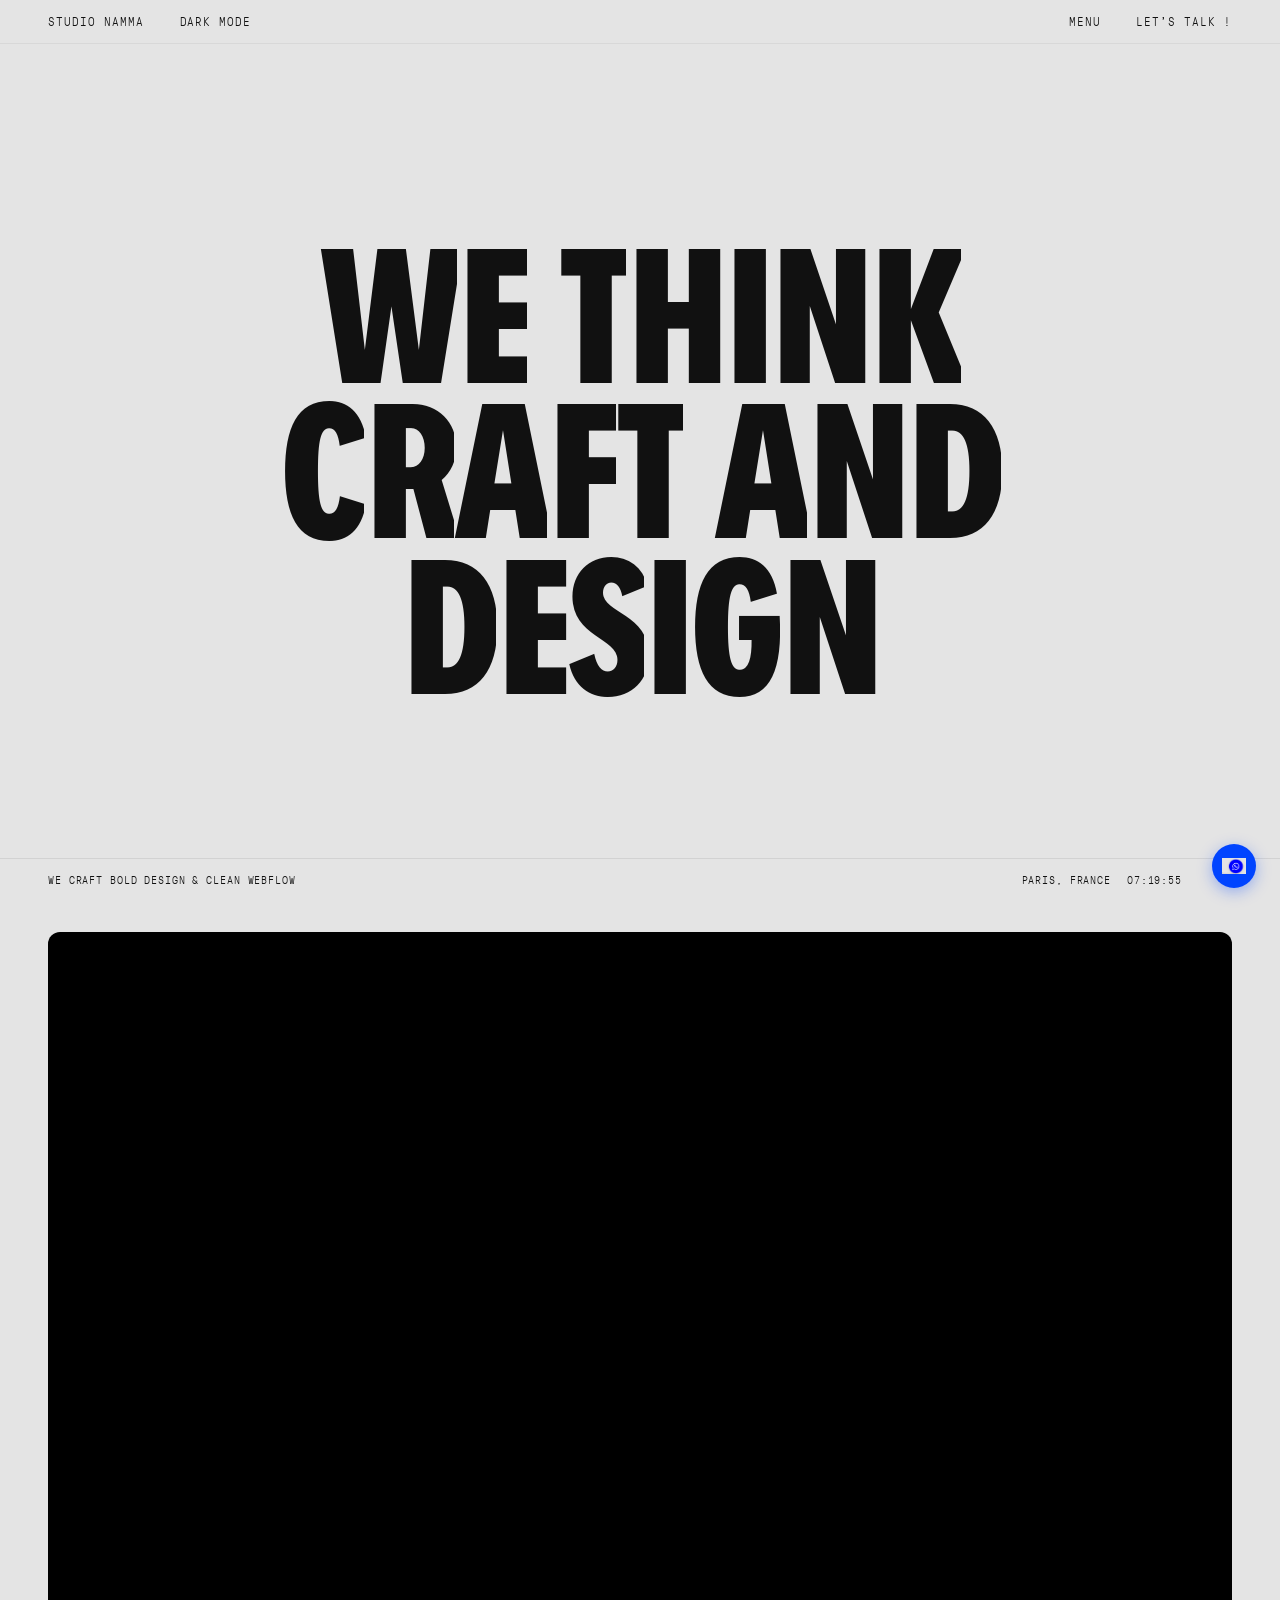
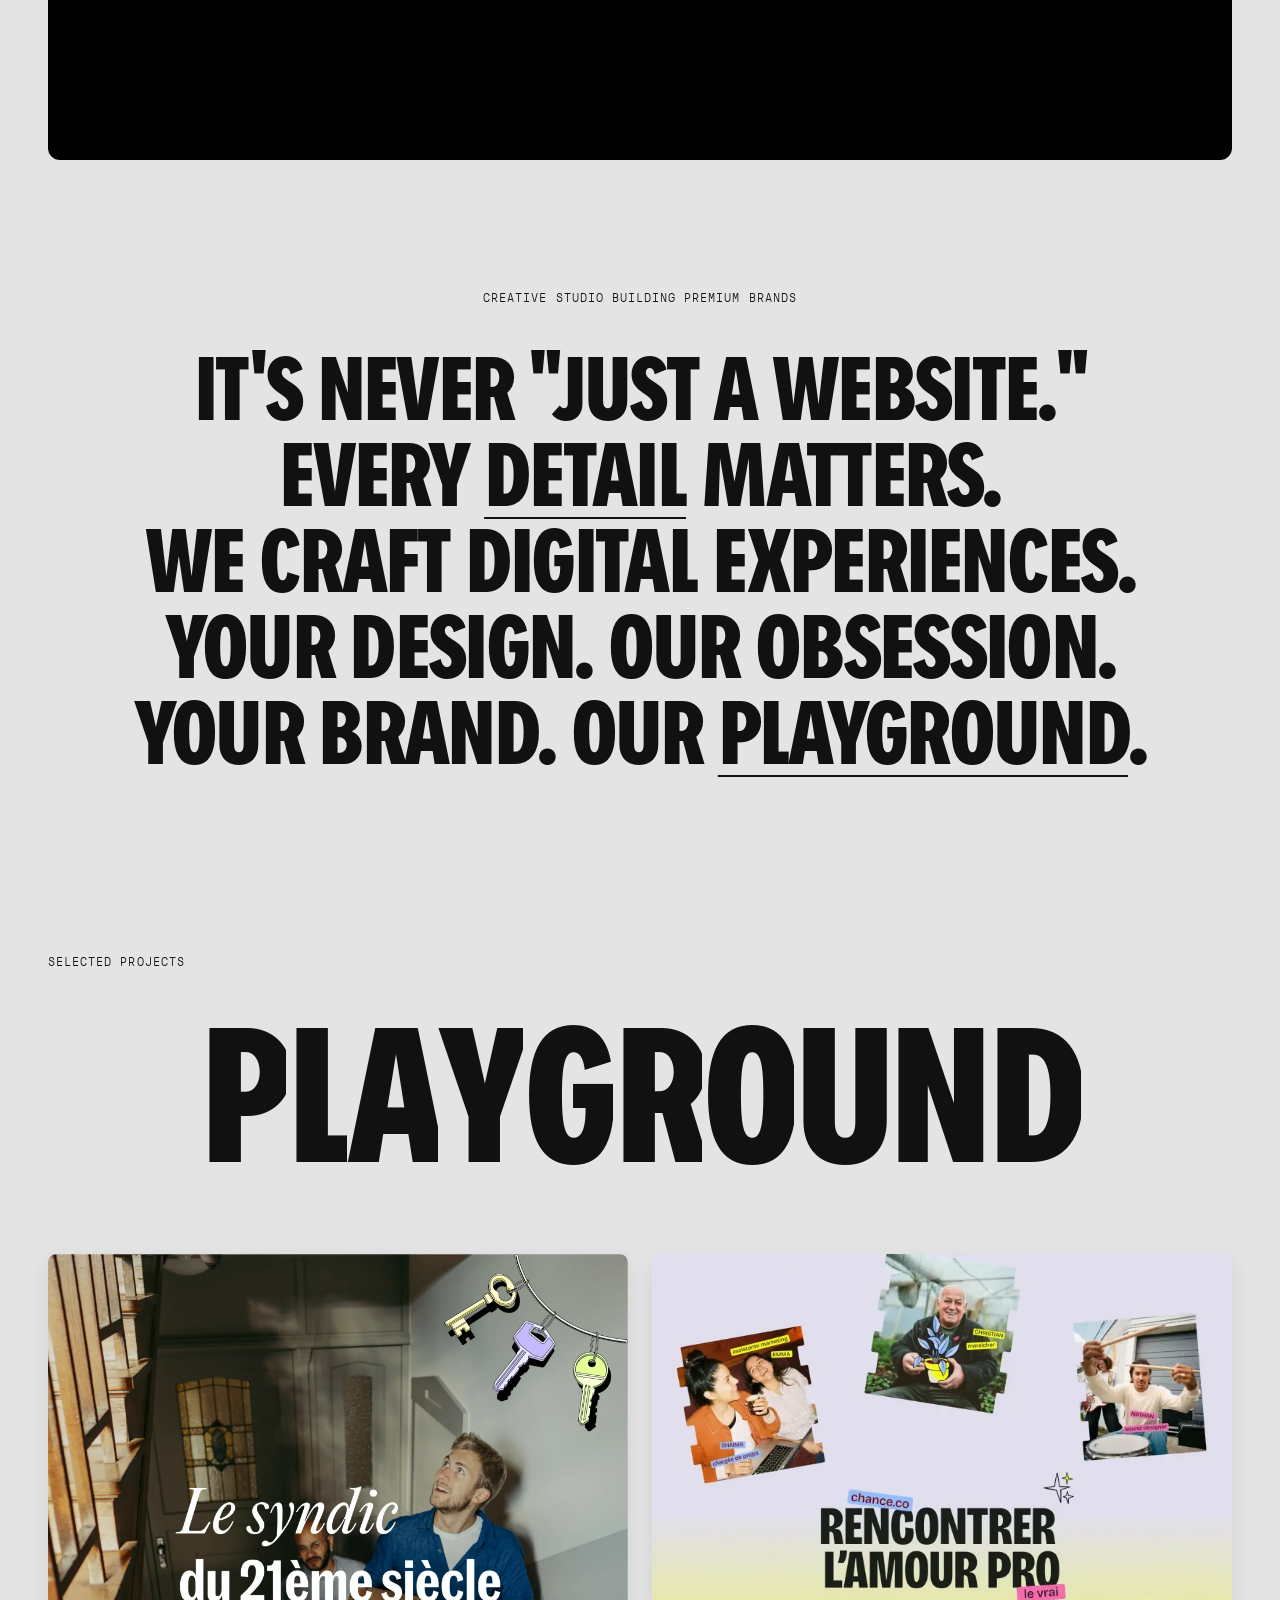
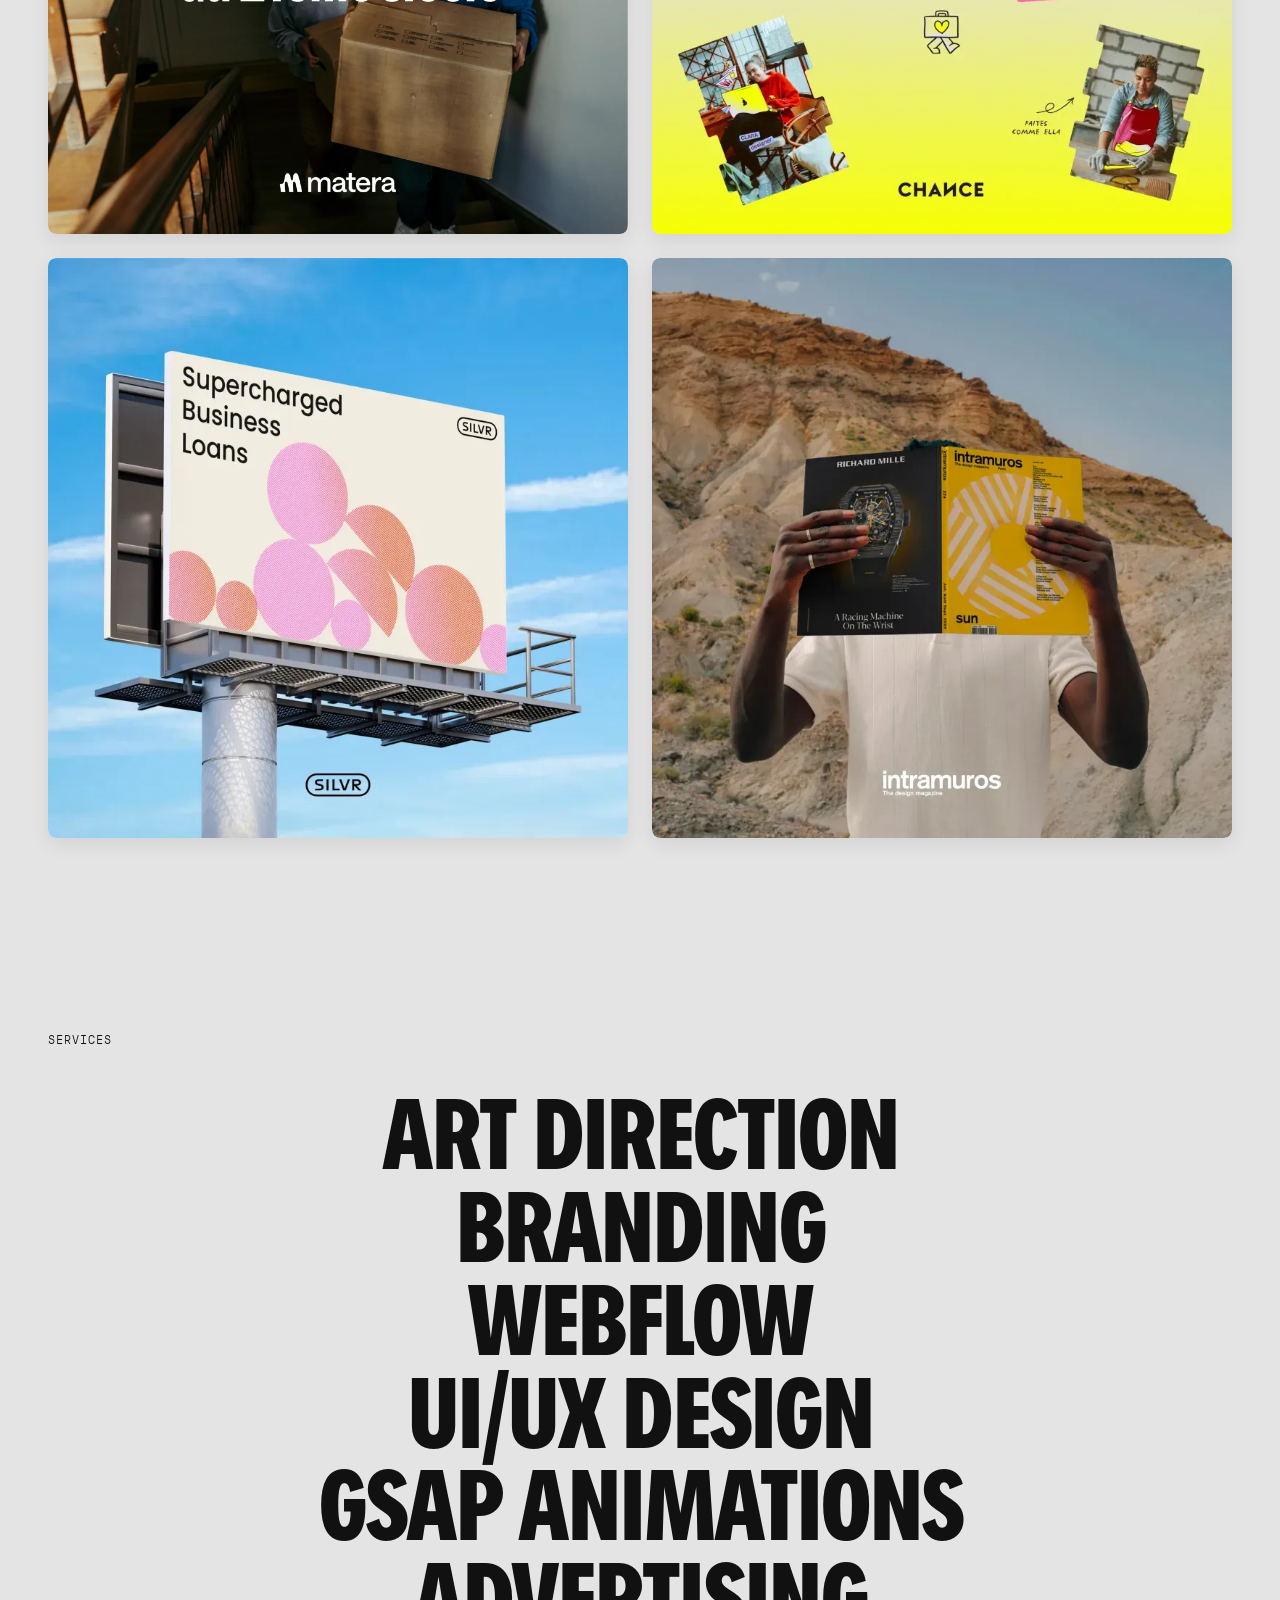
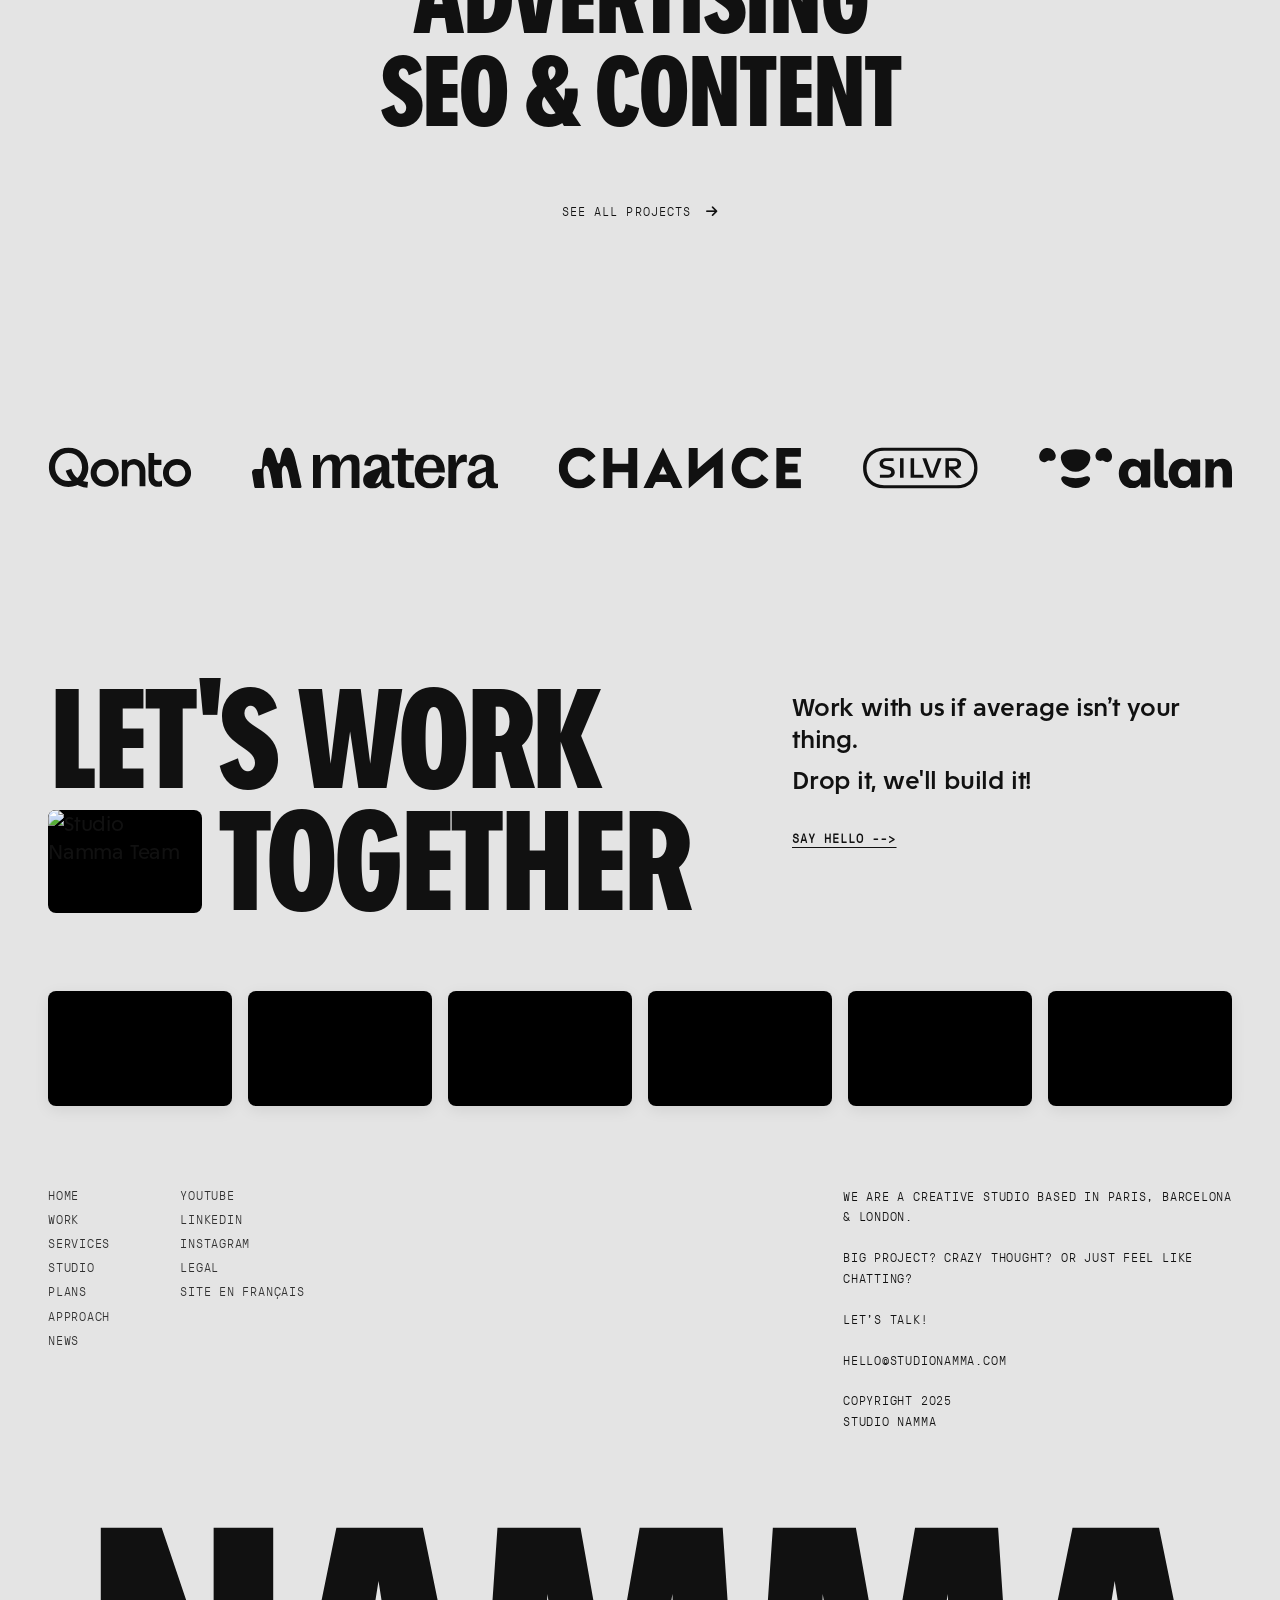
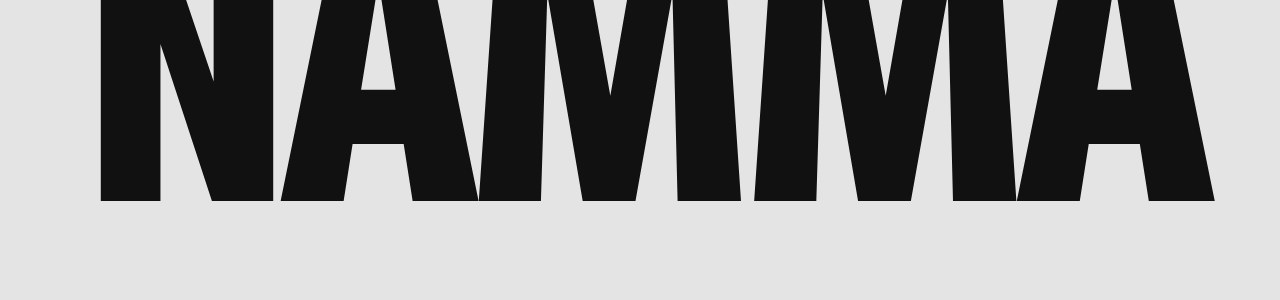
==== commit dc9d7bb1: "feat: implement global navbar and footer components with styling and supporting scripts" ====
--- a/index.html
+++ b/index.html
@@ -7,7 +7,6 @@
     <title>Studio Namma - Creative Studio</title>
     <meta name="description" content="Studio Namma is a creative studio building premium brands, web experiences, and digital design.">
 
-    <!-- Stylesheets in Sensible Order -->
     <link rel="stylesheet" href="css/navbar.css">
     <link rel="stylesheet" href="css/home.css">
     <link rel="stylesheet" href="css/footer.css">
@@ -20,10 +19,8 @@
 
 <body>
 
-    <!-- Sticky Navbar -->
     <nav class="navbar" id="navbar"></nav>
 
-    <!-- Custom Cursor Elements -->
     <div class="home-custom-cursor" id="homeCustomCursor">
         <span class="home-custom-cursor__text"></span>
     </div>
@@ -34,14 +31,12 @@
     </div>
 
     
-    <!-- Hero Section -->
     <section class="home-hero home-container">
         <div class="home-hero-work" id="homeHeroWork">
             <div class="home-hero-text" id="homeHeroText"></div>
         </div>
     </section>
 
-    <!-- Video Showreel Section -->
     <section class="home-video-section home-container" data-reveal>
         <iframe
             src="https://player.vimeo.com/video/1127104834?background=1&amp;badge=0&amp;autopause=0&amp;player_id=0&amp;app_id=58479&amp;autoplay=1&amp;muted=1&amp;loop=1"
@@ -51,7 +46,6 @@
         </iframe>
     </section>
 
-    <!-- Description Section -->
     <section class="home-description home-container" data-reveal>
         <p class="home-description-secondary">
             CREATIVE STUDIO BUILDING PREMIUM BRANDS
@@ -65,7 +59,6 @@
         </p>
     </section>
 
-    <!-- Playground Section -->
     <section class="home-playground home-container" data-reveal>
         <span data-split-animate>SELECTED PROJECTS</span>
         <div class="home-playground-link-container">
@@ -74,7 +67,6 @@
         <div class="home-playground-cards-container" id="homePlaygroundCards"></div>
     </section>
 
-    <!-- Services Section -->
     <section class="home-services home-container" id="services" data-reveal>
         <span class="home-services-header-text">
             SERVICES
@@ -90,7 +82,6 @@
         </div>
     </section>
 
-    <!-- Client Logo Section -->
     <section class="home-logo home-container" data-reveal>
 
         <svg class="home-client-logo is-qonto" viewBox="0 0 128 38" fill="none" xmlns="http://www.w3.org/2000/svg">
@@ -118,7 +109,7 @@
                     d="M64.949 5.11719C61.6631 5.11719 59.1631 6.99089 57.8584 10.411C57.7282 7.58939 56.814 5.11719 52.2682 5.11719C48.8708 5.11719 46.3013 7.09689 45.0039 10.702L44.6093 5.52268H40.0327V27.094H45.1956V15.963C45.1956 14.018 45.7598 12.206 46.7854 10.86C47.7503 9.59299 49.0437 8.86698 50.3344 8.86698C52.1139 8.86698 52.7142 9.72598 52.7142 12.269V27.094H57.8771V16.045C57.8771 14.089 58.4366 12.262 59.4522 10.9C60.4158 9.60899 61.7145 8.86798 63.0152 8.86798C64.7947 8.86798 65.395 9.72598 65.395 12.27V27.095H70.5579V11.255C70.5579 8.21998 69.8915 5.11719 64.9503 5.11719H64.949Z"
                     fill="currentColor"></path>
                 <path
-                    d="M91.118 23.976L91.108 23.97C90.451 23.606 90.145 22.958 90.145 21.931V11.823C90.145 7.37338 87.455 5.11719 82.15 5.11719C79.792 5.11719 77.872 5.67608 76.444 6.77888C74.9059 7.96598 73.9838 9.75299 73.7027 12.093L73.6873 12.22L77.895 12.781L77.915 12.657C78.424 9.64898 79.579 8.42198 81.902 8.42198C84.004 8.42198 84.982 9.51498 84.982 11.864V13.277C84.339 13.522 83.52 13.813 82.654 14.121C81.516 14.526 80.226 14.984 79.054 15.438C76.197 16.556 72.9595 17.824 72.9595 21.85C72.9595 25.283 75.387 27.501 79.143 27.501C82.142 27.501 84.263 26.163 85.446 23.523H85.57C85.861 26.163 87.507 27.501 90.465 27.501C91.385 27.501 92.722 27.298 93.368 26.958L93.437 26.921V24.4H93.306C92.575 24.4 91.666 24.352 91.116 23.976H91.118ZM84.983 16.274V19.983C84.983 22.527 83.332 24.237 80.874 24.237C79.021 24.237 78 23.23 78 21.403C78 19.31 79.382 18.545 81.051 17.828C82.494 17.196 83.524 16.815 84.433 16.478C84.622 16.408 84.804 16.341 84.983 16.274Z"
+                    d="M91.118 23.976L91.108 23.97C90.451 23.606 90.145 22.958 90.145 21.931V11.823C90.145 7.37338 87.455 5.11719 82.15 5.11719C79.792 5.11719 77.872 5.67608 76.444 6.77888C74.9059 7.96598 73.9838 9.75299 73.7027 12.093L73.6873 12.22L77.895 12.781L77.915 12.657C78.424 9.64898 79.579 8.42198 81.902 8.42198C84.004 8.42198 84.982 9.51498 84.982 11.864V13.277C84.339 13.522 83.52 13.813 82.654 14.121C81.516 14.526 80.226 14.984 79.054 15.438C76.197 16.556 72.9595 17.824 72.9595 21.85C72.9595 25.283 75.387 27.501 79.143 27.501C82.142 27.501 84.263 26.163 85.446 23.523H85.57C85.861 26.163 87.507 27.501 90.465 27.501C91.385 27.501 92.722 27.298 93.368 26.958L93.437 26.921V24.4H93.306C92.575 24.4 91.666 24.352 91.116 23.976H91.118ZM84.983 16.274V19.983C84.983 22.527 83.332 24.237 80.874 24.237C79.021 24.237 78 21.403C78 19.31 79.382 18.545 81.051 17.828C82.494 17.196 83.524 16.815 84.433 16.478C84.622 16.408 84.804 16.341 84.983 16.274Z"
                     fill="currentColor"></path>
                 <path
                     d="M116.894 5.11719C113.881 5.11719 111.308 6.31148 109.453 8.56998C107.768 10.622 106.84 13.363 106.84 16.289C106.84 19.639 107.786 22.448 109.576 24.414C111.415 26.433 114.102 27.501 117.347 27.501C123.38 27.501 125.65 23.629 126.49 20.381L126.519 20.269L122.812 18.877L122.776 19.019C122.363 20.672 121.854 21.814 121.172 22.615C120.312 23.625 119.155 24.116 117.634 24.116C114.156 24.116 112.457 21.837 112.294 16.947H126.659V16.817C126.659 13.332 125.816 10.42 124.223 8.39498C122.535 6.25088 120.001 5.11778 116.893 5.11778L116.894 5.11719ZM121.245 14.17H112.384C112.705 10.277 114.153 8.46198 116.935 8.46198C119.717 8.46198 121.095 10.224 121.245 14.17Z"
@@ -184,10 +175,8 @@
 
     </section>
 
-    <!-- Semantic Footer Container -->
     <footer class="site-footer" id="footer"></footer>
 
-    <!-- Scripts in Sensible Order -->
     <script src="js/navbar.js"></script>
     <script src="js/home.js"></script>
     <script src="js/footer.js"></script>
--- a/css/navbar.css
+++ b/css/navbar.css
@@ -1,7 +1,3 @@
-/* =========================================
-   NAVBAR STYLES (Studio Namma - Pixel Perfect)
-   ========================================= */
-
 .navbar {
   position: sticky;
   top: 0;
@@ -77,10 +73,6 @@
     transform: translate(0px, 0px);
   }
 }
-
-/* =========================================
-   MENU OVERLAY PAGE
-   ========================================= */
 
 .navbar-menu-page {
   height: calc(100vh - 44px);
@@ -180,10 +172,6 @@
   object-fit: cover;
 }
 
-/* =========================================
-   CONTACT OVERLAY PAGE
-   ========================================= */
-
 .navbar-contact-page {
   position: fixed;
   top: 0;
@@ -257,7 +245,6 @@
   display: block;
 }
 
-/* Contact Form */
 .navbar-contact-form {
   margin-top: 48px;
   width: 100%;
--- a/css/home.css
+++ b/css/home.css
@@ -1,7 +1,3 @@
-/* ==========================================================
-   CUSTOM FONTS (Studio Namma Official Typefaces)
-   ========================================================== */
-
 @font-face {
   font-family: 'Mixtape Extra Condensed';
   src: url('../fonts/MixtapeExtraCondensed-ExtraBold.otf') format('opentype'),
@@ -65,11 +61,6 @@
   font-display: swap;
 }
 
-
-/* ==========================================================
-   CSS VARIABLES & GLOBAL BASE
-   ========================================================== */
-
 :root {
   --bg: #e4e4e4;
   --text-primary: rgb(17, 17, 17);
@@ -145,11 +136,6 @@
   width: 100%;
 }
 
-
-/* ==========================================================
-   HERO SECTION
-   ========================================================== */
-
 .home-hero {
   min-height: calc(100vh - 44px);
   display: flex;
@@ -192,11 +178,6 @@
   white-space: nowrap;
 }
 
-
-/* ==========================================================
-   SPLIT TEXT ANIMATION
-   ========================================================== */
-
 .home-split-word {
   display: inline-block;
 }
@@ -216,11 +197,6 @@
 .home-split-char.risen {
   transform: translateY(0);
 }
-
-
-/* ==========================================================
-   VIDEO / SHOWREEL SECTION
-   ========================================================== */
 
 .home-video-section {
   position: relative;
@@ -252,11 +228,6 @@
   pointer-events: none;
 }
 
-
-/* ==========================================================
-   DESCRIPTION SECTION
-   ========================================================== */
-
 .home-description {
   text-align: center;
   padding-top: 4rem;
@@ -289,11 +260,6 @@
   color: var(--text-primary);
   margin-top: 0;
 }
-
-
-/* ==========================================================
-   PLAYGROUND / SELECTED PROJECTS
-   ========================================================== */
 
 .home-playground {
   margin-top: 4rem;
@@ -397,11 +363,6 @@
   z-index: 1;
   transition: opacity 0.25s ease;
 }
-
-
-/* ==========================================================
-   SERVICES SECTION
-   ========================================================== */
 
 .home-services {
   margin-top: 4rem;
@@ -536,11 +497,6 @@
   font-weight: 500;
 }
 
-
-/* ==========================================================
-   CLIENT LOGOS STRIP
-   ========================================================== */
-
 .home-logo {
   display: flex;
   gap: 3em;
@@ -564,11 +520,6 @@
   transform: translateY(0);
 }
 
-
-/* ==========================================================
-   SCROLL REVEAL
-   ========================================================== */
-
 [data-reveal] {
   opacity: 0;
   transform: translateY(40px);
@@ -580,11 +531,6 @@
   opacity: 1;
   transform: translateY(0);
 }
-
-
-/* ==========================================================
-   CUSTOM CURSOR FOLLOWER
-   ========================================================== */
 
 .home-moving-visual-wrapper {
   position: fixed;
--- a/css/footer.css
+++ b/css/footer.css
@@ -1,7 +1,3 @@
-/* =========================================
-   FOOTER STYLES (Studio Namma - Pixel Perfect)
-   ========================================= */
-
 .site-footer {
   width: 100%;
   background-color: #e4e4e4;
@@ -18,7 +14,6 @@
   color: #e4e4e4;
 }
 
-/* --- Box 1: Let's Work Together Pitch --- */
 .footer-box1 {
   width: 100%;
   display: flex;
@@ -118,7 +113,6 @@
   opacity: 0.7;
 }
 
-/* --- Box 2: Horizontal Video Strip Reel --- */
 .footer-box2 {
   width: 100%;
   display: flex;
@@ -146,7 +140,6 @@
   display: block;
 }
 
-/* --- Box 3: Navigation Links & Studio Details --- */
 .footer-box3 {
   width: 100%;
   display: flex;
@@ -219,7 +212,6 @@
   text-decoration: underline;
 }
 
-/* --- Box 4: Big NAMMA Display Graphic --- */
 .footer-box4 {
   width: 100%;
   text-align: center;
@@ -240,7 +232,6 @@
   color: #fff;
 }
 
-/* --- Footer Animations --- */
 .footer-animate {
   transform: rotateX(90deg);
   transform-origin: bottom;
@@ -253,7 +244,6 @@
   opacity: 1;
 }
 
-/* --- Fixed Bottom Ticker Bar --- */
 .site-ticker-bar {
   position: fixed;
   bottom: 0;
@@ -288,7 +278,6 @@
   margin-right: 50px;
 }
 
-/* --- Floating WhatsApp Button & Modal --- */
 .floating-whatsapp-btn {
   position: fixed;
   bottom: 12px;
@@ -443,7 +432,6 @@
   background: #0033cc;
 }
 
-/* --- Responsive Adjustments --- */
 @media (max-width: 900px) {
   .footer-box1 {
     flex-direction: column;
